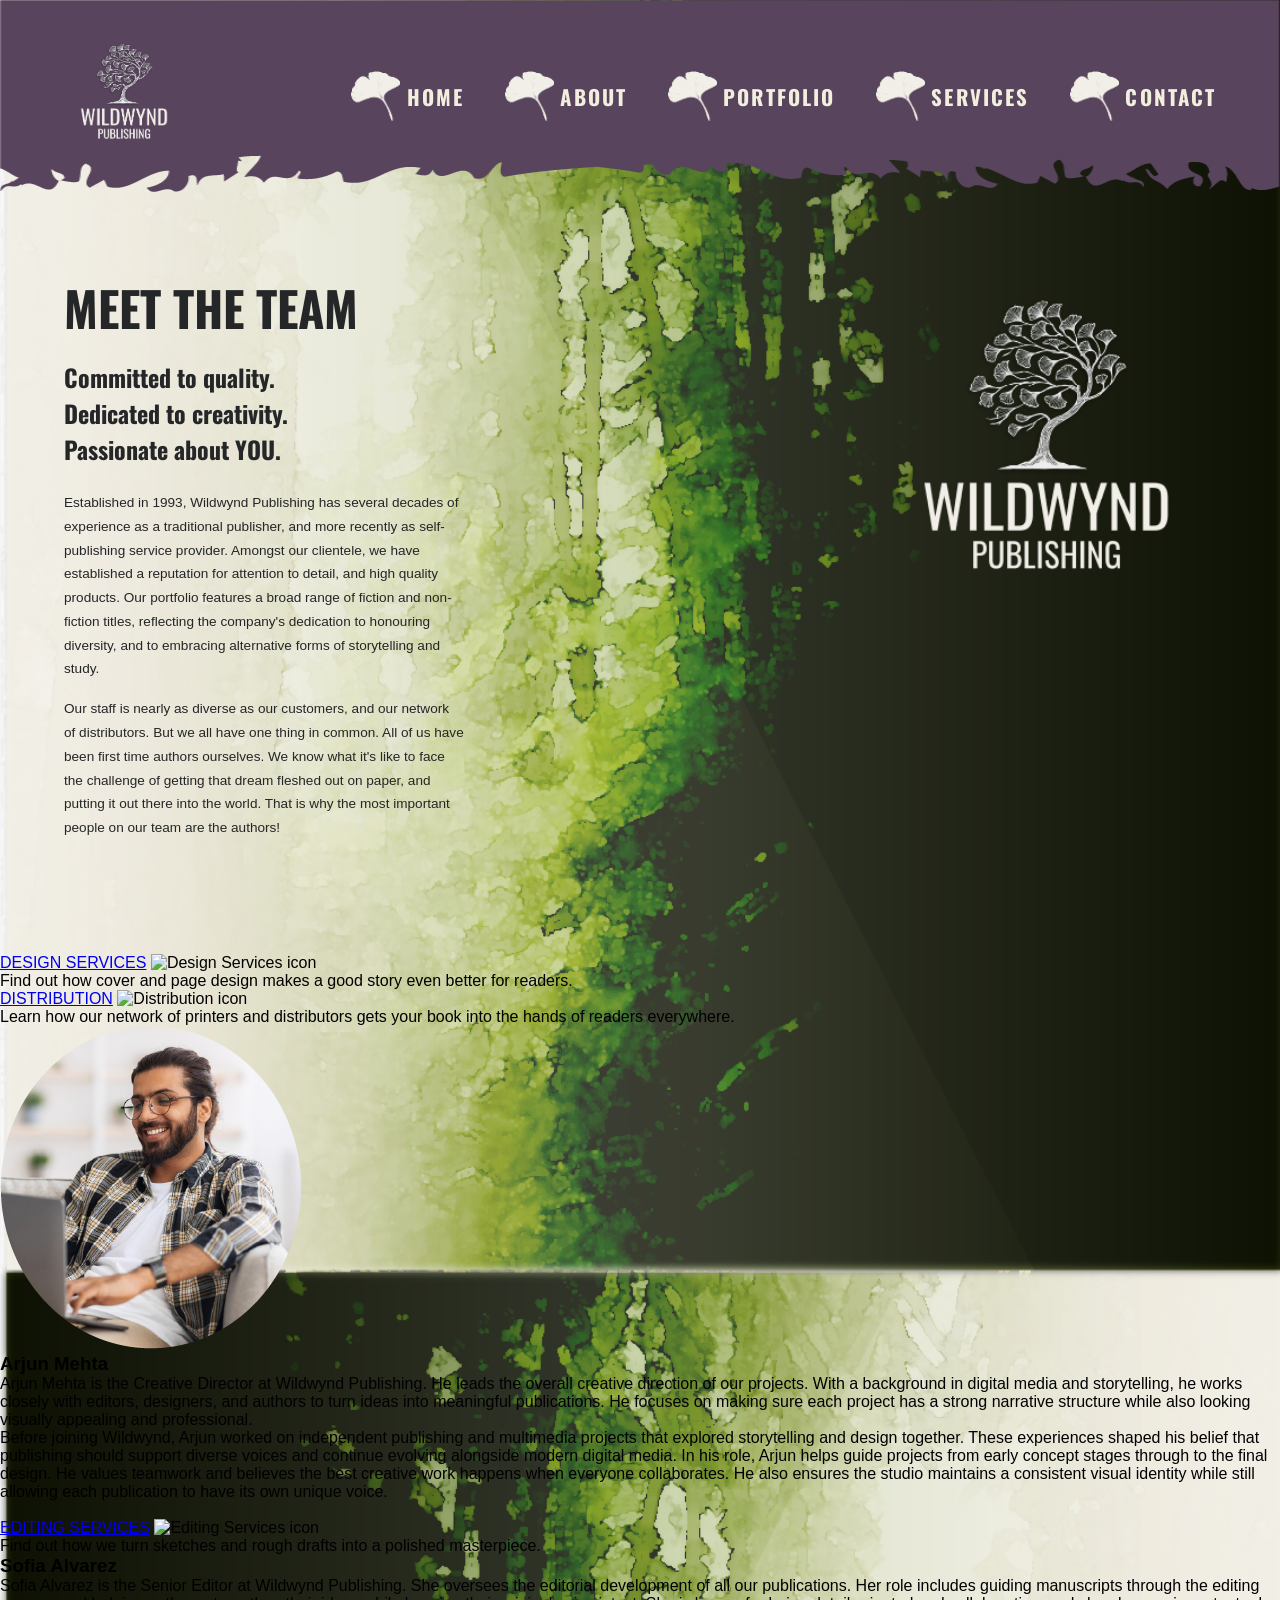
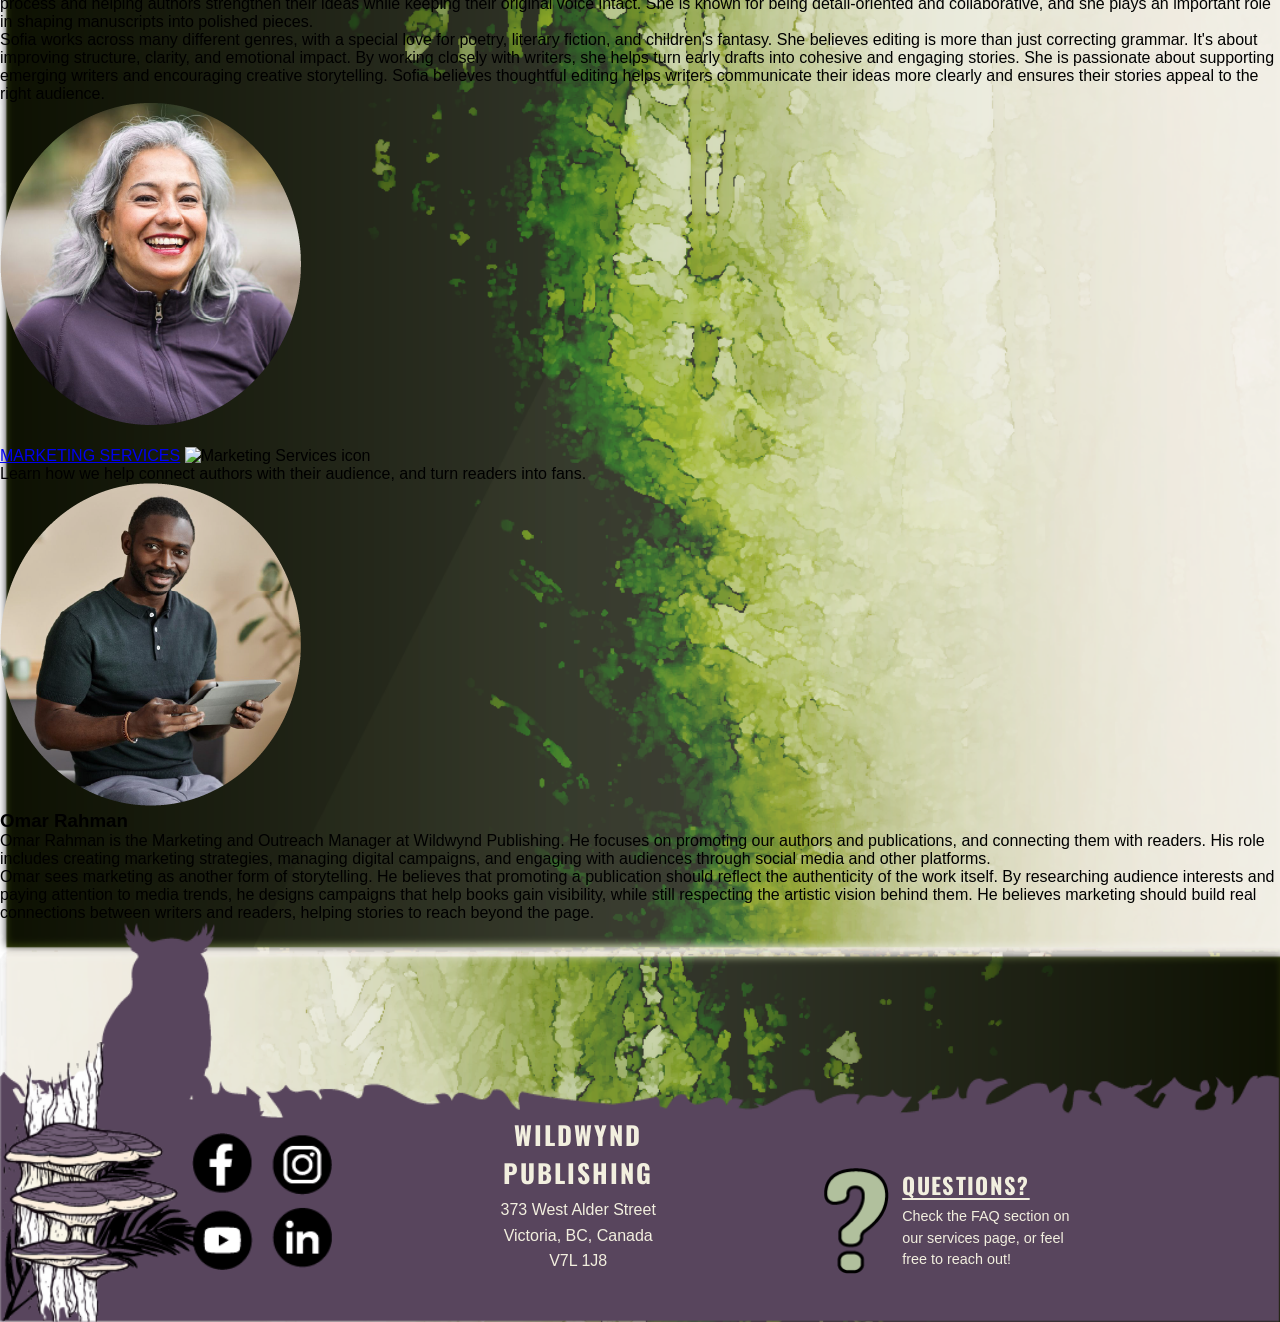
==== About.html @ 3c8acb3f "Style hero section" ====
<!doctype html>
<html lang="en">
  <head>
    <meta charset="UTF-8" />
    <meta name="viewport" content="width=device-width, initial-scale=1.0" />
    <title>About — Wildwynd Publishing</title>
    <link rel="stylesheet" href="style.css" />
  </head>
  <body class="about-page">
    <!-- ══════════ NAVBAR ══════════ -->
    <nav>
      <div class="nav-inner">
        <div class="nav-logo">
          <img src="assets/Logo.png" alt="Wildwynd Publishing" />
        </div>
        <div class="nav-links">
          <div class="nav-link-wrap">
            <img
              class="leaf-bg"
              src="assets/Link_backdrop.png"
              alt=""
              aria-hidden="true"
            />
            <a href="index.html">HOME</a>
          </div>
          <div class="nav-link-wrap">
            <img
              class="leaf-bg"
              src="assets/Link_backdrop.png"
              alt=""
              aria-hidden="true"
            />
            <a href="about.html">ABOUT</a>
          </div>
          <div class="nav-link-wrap">
            <img
              class="leaf-bg"
              src="assets/Link_backdrop.png"
              alt=""
              aria-hidden="true"
            />
            <a href="portfolio.html">PORTFOLIO</a>
          </div>
          <div class="nav-link-wrap">
            <img
              class="leaf-bg"
              src="assets/Link_backdrop.png"
              alt=""
              aria-hidden="true"
            />
            <a href="services.html">SERVICES</a>
          </div>
          <div class="nav-link-wrap">
            <img
              class="leaf-bg"
              src="assets/Link_backdrop.png"
              alt=""
              aria-hidden="true"
            />
            <a href="contact.html">CONTACT</a>
          </div>
        </div>
      </div>
    </nav>

    <!-- ══════════ HERO SECTION ══════════ -->
    <!-- About_BG.png as body bg shows through -->
    <section class="hero">
      <div class="hero-content">
        <div class="hero-text">
          <h1>MEET THE TEAM</h1>
          <h2>
            Committed to quality.<br />
            Dedicated to creativity.<br />
            Passionate about YOU.
          </h2>
          <p>
            Established in 1993, Wildwynd Publishing has several decades of
            experience as a traditional publisher, and more recently as
            self-publishing service provider. Amongst our clientele, we have
            established a reputation for attention to detail, and high quality
            products. Our portfolio features a broad range of fiction and
            non-fiction titles, reflecting the company's dedication to honouring
            diversity, and to embracing alternative forms of storytelling and
            study.
          </p>
          <p>
            Our staff is nearly as diverse as our customers, and our network of
            distributors. But we all have one thing in common. All of us have
            been first time authors ourselves. We know what it's like to face
            the challenge of getting that dream fleshed out on paper, and
            putting it out there into the world. That is why the most important
            people on our team are the authors!
          </p>
        </div>

        <div class="hero-logo">
          <img src="assets/Logo.png" alt="Wildwynd Publishing" />
        </div>
      </div>
    </section>

    <!-- ══════════ TOP PURPLE SECTION ══════════ -->
    <!-- Top_backdrop.png — purple with owl top-right -->
    <!-- Design Services + Distribution side by side -->
    <section class="top-backdrop-section">
      <img
        class="top-backdrop"
        src="assets/Top_backdrop.png"
        alt=""
        aria-hidden="true"
      />

      <div class="top-backdrop-inner">
        <div class="services-grid">
          <div class="service-col">
            <a href="services.html">DESIGN SERVICES</a>
            <img src="assets/Design_icon.png" alt="Design Services icon" />
            <p>
              Find out how cover and page design makes a good story even better
              for readers.
            </p>
          </div>

          <div class="service-col">
            <a href="services.html">DISTRIBUTION</a>
            <img src="assets/Distribution_icon.png" alt="Distribution icon" />
            <p>
              Learn how our network of printers and distributors gets your book
              into the hands of readers everywhere.
            </p>
          </div>
        </div>
      </div>
    </section>

    <!-- ══════════ ARJUN SECTION ══════════ -->
    <!-- BG shows through, photo left, text right -->
    <section class="team-section">
      <div class="team-content">
        <div class="team-photo">
          <img src="assets/Arjun.png" alt="Arjun Mehta" />
        </div>

        <div class="team-text">
          <h3>Arjun Mehta</h3>
          <p>
            Arjun Mehta is the Creative Director at Wildwynd Publishing. He
            leads the overall creative direction of our projects. With a
            background in digital media and storytelling, he works closely with
            editors, designers, and authors to turn ideas into meaningful
            publications. He focuses on making sure each project has a strong
            narrative structure while also looking visually appealing and
            professional.
          </p>
          <p>
            Before joining Wildwynd, Arjun worked on independent publishing and
            multimedia projects that explored storytelling and design together.
            These experiences shaped his belief that publishing should support
            diverse voices and continue evolving alongside modern digital media.
            In his role, Arjun helps guide projects from early concept stages
            through to the final design. He values teamwork and believes the
            best creative work happens when everyone collaborates. He also
            ensures the studio maintains a consistent visual identity while
            still allowing each publication to have its own unique voice.
          </p>
        </div>
      </div>
    </section>

    <!-- ══════════ MIDDLE PURPLE BAND — EDITING ══════════ -->
    <!-- Middle_backdrops.png — jagged both edges -->
    <section class="middle-backdrop-section">
      <img
        class="middle-backdrop"
        src="assets/Middle_backdrops.png"
        alt=""
        aria-hidden="true"
      />
      <img
        class="middle-left-plant"
        src="assets/Middle_left_plant.png"
        alt=""
        aria-hidden="true"
      />
      <img
        class="middle-right-plant"
        src="assets/Middle_right_plant.png"
        alt=""
        aria-hidden="true"
      />

      <div class="middle-backdrop-inner">
        <div class="service-col">
          <a href="services.html">EDITING SERVICES</a>
          <img src="assets/Editing_icon.png" alt="Editing Services icon" />
          <p>
            Find out how we turn sketches and rough drafts into a polished
            masterpiece.
          </p>
        </div>
      </div>
    </section>

    <!-- ══════════ SOFIA SECTION ══════════ -->
    <!-- BG shows through, text left, photo right -->
    <section class="team-section team-section--reversed">
      <div class="team-content">
        <div class="team-text">
          <h3>Sofia Alvarez</h3>
          <p>
            Sofia Alvarez is the Senior Editor at Wildwynd Publishing. She
            oversees the editorial development of all our publications. Her role
            includes guiding manuscripts through the editing process and helping
            authors strengthen their ideas while keeping their original voice
            intact. She is known for being detail-oriented and collaborative,
            and she plays an important role in shaping manuscripts into polished
            pieces.
          </p>
          <p>
            Sofia works across many different genres, with a special love for
            poetry, literary fiction, and children's fantasy. She believes
            editing is more than just correcting grammar. It's about improving
            structure, clarity, and emotional impact. By working closely with
            writers, she helps turn early drafts into cohesive and engaging
            stories. She is passionate about supporting emerging writers and
            encouraging creative storytelling. Sofia believes thoughtful editing
            helps writers communicate their ideas more clearly and ensures their
            stories appeal to the right audience.
          </p>
        </div>

        <div class="team-photo">
          <img src="assets/Sofia.png" alt="Sofia Alvarez" />
        </div>
      </div>
    </section>

    <!-- ══════════ BOTTOM PURPLE BAND — MARKETING ══════════ -->
    <section class="middle-backdrop-section">
      <img
        class="middle-backdrop"
        src="assets/Middle_backdrops.png"
        alt=""
        aria-hidden="true"
      />
      <img
        class="middle-left-plant"
        src="assets/Middle_left_plant.png"
        alt=""
        aria-hidden="true"
      />
      <img
        class="middle-right-plant"
        src="assets/Middle_right_plant.png"
        alt=""
        aria-hidden="true"
      />

      <div class="middle-backdrop-inner">
        <div class="service-col">
          <a href="services.html">MARKETING SERVICES</a>
          <img src="assets/Marketing_icon.png" alt="Marketing Services icon" />
          <p>
            Learn how we help connect authors with their audience, and turn
            readers into fans.
          </p>
        </div>
      </div>
    </section>

    <!-- ══════════ OMAR SECTION ══════════ -->
    <!-- BG shows through, photo left, text right -->
    <section class="team-section">
      <div class="team-content">
        <div class="team-photo">
          <img src="assets/Omar.png" alt="Omar Rahman" />
        </div>

        <div class="team-text">
          <h3>Omar Rahman</h3>
          <p>
            Omar Rahman is the Marketing and Outreach Manager at Wildwynd
            Publishing. He focuses on promoting our authors and publications,
            and connecting them with readers. His role includes creating
            marketing strategies, managing digital campaigns, and engaging with
            audiences through social media and other platforms.
          </p>
          <p>
            Omar sees marketing as another form of storytelling. He believes
            that promoting a publication should reflect the authenticity of the
            work itself. By researching audience interests and paying attention
            to media trends, he designs campaigns that help books gain
            visibility, while still respecting the artistic vision behind them.
            He believes marketing should build real connections between writers
            and readers, helping stories to reach beyond the page.
          </p>
        </div>
      </div>
    </section>

    <!-- ══════════ FOOTER ══════════ -->
    <footer>
      <img
        class="footer-fungus"
        src="assets/Footer_Fungus.png"
        alt=""
        aria-hidden="true"
      />
      <div class="footer-inner">
        <div class="footer-socials">
          <img
            src="assets/Socials.png"
            alt="Facebook, Instagram, YouTube, LinkedIn"
          />
        </div>
        <div class="footer-address">
          <h3>WILDWYND PUBLISHING</h3>
          <p>373 West Alder Street<br />Victoria, BC, Canada<br />V7L 1J8</p>
        </div>
        <div class="footer-questions">
          <img
            class="q-mark"
            src="assets/Questions.png"
            alt=""
            aria-hidden="true"
          />
          <div class="footer-questions-text">
            <a href="services.html#faq">QUESTIONS?</a>
            <p>
              Check the FAQ section on our services page, or feel free to reach
              out!
            </p>
          </div>
        </div>
      </div>
    </footer>
  </body>
</html>
---- style.css ----
/* ============================================================
   WILDWYND PUBLISHING — Global Stylesheet
   ============================================================ */

@import url("https://fonts.googleapis.com/css2?family=Oswald:wght@700&display=swap");

:root {
  --ash-plum: #85465d;
  --carbon-black: #252627;
  --botanical-sage: #8bb18f;
  --soft-ivory: #f2efdf;
  --link-hover: #8bb18f;
  --link-visited: #c1abc6;

  --font-heading: "Oswald", "Arial Narrow", sans-serif;
  --font-body: "Century Gothic", "Futura", "Trebuchet MS", sans-serif;
}

*,
*::before,
*::after {
  box-sizing: border-box;
  margin: 0;
  padding: 0;
}
html {
  scroll-behavior: smooth;
}

body {
  font-family: var(--font-body);
  overflow-x: hidden;
  background-image: url("assets/Home_BG.png");
  background-size: 100% auto;
  background-position: center top;
  background-repeat: no-repeat;
  min-height: 100vh;
}

/* ============================================================
   NAVBAR
   Nav_backdrop.png 1081×192 — background
   Link_backdrop.png 51×51 — leaf BESIDE each label
   Logo on left side
   ============================================================ */
nav {
  position: relative;
  width: 100%;
  background-image: url("assets/Nav_backdrop.png");
  background-size: 100% 100%;
  background-repeat: no-repeat;
  min-height: 192px;
}

.nav-inner {
  position: absolute;
  top: 0;
  left: 0;
  right: 0;
  bottom: 0;
  display: flex;
  align-items: center;
  justify-content: space-between;
  padding: 0 4rem;
}

/* Logo on left */
.nav-logo img {
  width: 120px;
  object-fit: contain;
}

/* Links group centred */
.nav-links {
  display: flex;
  align-items: center;
  gap: 2.5rem;
  flex: 1;
  justify-content: end;
}

/* Each item: leaf + label side by side */
.nav-link-wrap {
  display: flex;
  flex-direction: row;
  align-items: center;
  gap: 0.4rem;
}

.nav-link-wrap img.leaf-bg {
  width: 50px;
  height: 50px;
  object-fit: contain;
}

.nav-link-wrap a {
  font-family: var(--font-heading);
  font-size: 1.3rem;
  font-weight: 700;
  letter-spacing: 0.1em;
  color: var(--soft-ivory);
  text-decoration: none;
  text-transform: uppercase;
  white-space: nowrap;
}

.nav-link-wrap a:hover {
  color: var(--link-hover);
}
.nav-link-wrap a:visited {
  color: var(--link-visited);
}

/* ============================================================
   HERO SECTION
   ============================================================ */
.hero {
  padding: 5rem 0 5rem;
}

.hero-content {
  display: grid;
  grid-template-columns: 55% 45%;
  max-width: 1400px;
  margin: 0 auto;
  padding: 0 4rem;
  align-items: start;
}

.hero-text h1 {
  font-family: var(--font-heading);
  font-size: 3rem;
  font-weight: 700;
  color: var(--carbon-black);
  text-transform: uppercase;
  margin-bottom: 1rem;
}

.hero-text h2 {
  font-family: var(--font-heading);
  font-size: 1.5rem;
  font-weight: 700;
  color: var(--carbon-black);
  margin-bottom: 1.5rem;
}

.hero-text p {
  font-family: var(--font-body);
  font-size: 0.85rem;
  line-height: 1.75;
  color: var(--carbon-black);
  margin-bottom: 1rem;
}

.hero-text ul {
  list-style: none;
}

.hero-text p,
.hero-text ul {
  max-width: 400px;
}

.hero-text ul li {
  font-family: var(--font-body);
  font-size: 0.85rem;
  line-height: 1.75;
  color: var(--carbon-black);
  padding-left: 1.2em;
  position: relative;
}

.hero-text ul li::before {
  content: "•";
  position: absolute;
  left: 0;
}

.hero-logo {
  display: flex;
  justify-content: flex-end;
  align-items: flex-start;
}

.hero-logo img {
  width: 340px;
}

/* ============================================================
   PURPLE MID SECTION
   content_backdrop.png — img tag sets natural height
   content overlaid absolutely on top
   ============================================================ */
.mid-section {
  position: relative;
  width: 100%;
}

.mid-section img.content-backdrop {
  width: 100%;
  display: block;
}

.mid-fungus {
  position: absolute;
  right: 0;
  top: 20%;
  width: 200px;
  pointer-events: none;
  z-index: 5;
}

.mid-fern {
  position: absolute;
  left: 0;
  bottom: 0;
  width: 120px;
  pointer-events: none;
  z-index: 5;
}

.mid-inner {
  position: absolute;
  inset: 0;
  display: flex;
  align-items: center;
  justify-content: center;
  padding: 0 4rem;
}

.mid-grid {
  display: grid;
  grid-template-columns: 1fr 1fr;
  gap: 6rem;
  width: 100%;
  max-width: 900px;
  margin-top: 100px;
}

.mid-col {
  display: flex;
  flex-direction: column;
  align-items: center;
  gap: 1rem;
}

.mid-col a {
  font-family: var(--font-heading);
  font-size: 1.8rem;
  font-weight: 700;
  color: var(--soft-ivory);
  text-decoration: underline;
  text-underline-offset: 4px;
  letter-spacing: 0.05em;
  text-transform: uppercase;
}

.mid-col a:hover {
  color: var(--link-hover);
}
.mid-col a:visited {
  color: var(--link-visited);
}

.mid-col img.section-img {
  width: 100%;
  max-width: 240px;
}

.mid-col img.section-img.image2 {
  height: 325.84px;
}

.mid-col p {
  font-family: var(--font-body);
  font-size: 0.85rem;
  color: var(--soft-ivory);
  text-align: left;
  line-height: 1.6;
  max-width: 200px;
}

/* ============================================================
   BOTTOM HERO SECTION
   No background — body BG shows through
   Content on right side
   ============================================================ */
.bottom-hero {
  position: relative;
  padding: 4rem 0 6rem;
}

.bottom-left-graphic {
  position: absolute;
  left: 0;
  bottom: 0;
  width: 220px;
  pointer-events: none;
  z-index: 0;
}

.bottom-hero-content {
  max-width: 1400px;
  margin: 0 auto;
  padding: 0 4rem;
  display: flex;
  justify-content: flex-end;
}

.bottom-hero-text {
  width: 35%;
  position: relative;
  z-index: 1;
}

.bottom-hero-text h3 {
  font-family: var(--font-heading);
  font-size: 2rem;
  font-weight: 700;
  color: var(--carbon-black);
  margin-bottom: 1.5rem;
  line-height: 1.3;
}

.bottom-hero-text p {
  font-family: var(--font-body);
  font-size: 0.85rem;
  line-height: 1.75;
  color: var(--carbon-black);
  margin-bottom: 1rem;
}

.bottom-hero-text ul {
  list-style: none;
  margin-top: 1rem;
}

.bottom-hero-text ul li {
  font-family: var(--font-body);
  font-size: 0.85rem;
  line-height: 1.75;
  color: var(--carbon-black);
  padding-left: 1.2em;
  position: relative;
  margin-bottom: 0.3rem;
}

.bottom-hero-text ul li::before {
  content: "•";
  position: absolute;
  left: 0;
}

/* About */

.about-page {
  background-image: url("assets/About_BG.png");
  background-size: 100% auto;
  background-position: center top;
  background-repeat: no-repeat;
  min-height: 100vh;
}

/* ============================================================
   FOOTER
   Footer_backdrop.png — CSS background
   ============================================================ */
footer {
  position: relative;
  width: 100%;
  background-image: url("assets/Footer_backdrop.png");
  background-size: 100% 100%;
  background-repeat: no-repeat;
  min-height: 400px;
}

.footer-plant {
  position: absolute;
  left: 0;
  bottom: 0;
  width: 150px;
  pointer-events: none;
  z-index: 3;
}

.footer-fungus {
  position: absolute;
  left: 0;
  bottom: 0;
  height: 280px;
  width: 200px;
  pointer-events: none;
  z-index: 3;
}

.footer-inner {
  position: absolute;
  inset: 0;
  display: flex;
  align-items: flex-end;
  justify-content: center;
  gap: 7rem;
  padding: 0 12rem 3rem;
}

.footer-socials img {
  width: 140px;
}

.footer-address {
  text-align: center;
}

.footer-address h3 {
  font-family: var(--font-heading);
  font-size: 1.6rem;
  font-weight: 700;
  color: var(--soft-ivory);
  letter-spacing: 0.08em;
  text-transform: uppercase;
  margin-bottom: 0.4rem;
}

.footer-address p {
  font-family: var(--font-body);
  font-size: 1rem;
  color: var(--soft-ivory);
  line-height: 1.6;
}

.footer-questions {
  display: flex;
  flex-direction: row;
  align-items: flex-start;
  gap: 0.8rem;
  text-align: left;
}

.footer-questions-text {
  display: flex;
  flex-direction: column;
  gap: 0.3rem;
}

.footer-questions img.q-mark {
  width: 70px;
}

.footer-questions a {
  font-family: var(--font-heading);
  font-size: 1.4rem;
  font-weight: 700;
  color: var(--soft-ivory);
  text-decoration: underline;
  text-underline-offset: 3px;
  letter-spacing: 0.06em;
  text-transform: uppercase;
}

.footer-questions p {
  font-family: var(--font-body);
  font-size: 0.9rem;
  color: var(--soft-ivory);
  line-height: 1.5;
  max-width: 200px;
}
.footer-questions a:hover {
  color: var(--link-hover);
}
.footer-questions a:visited {
  color: var(--link-visited);
}
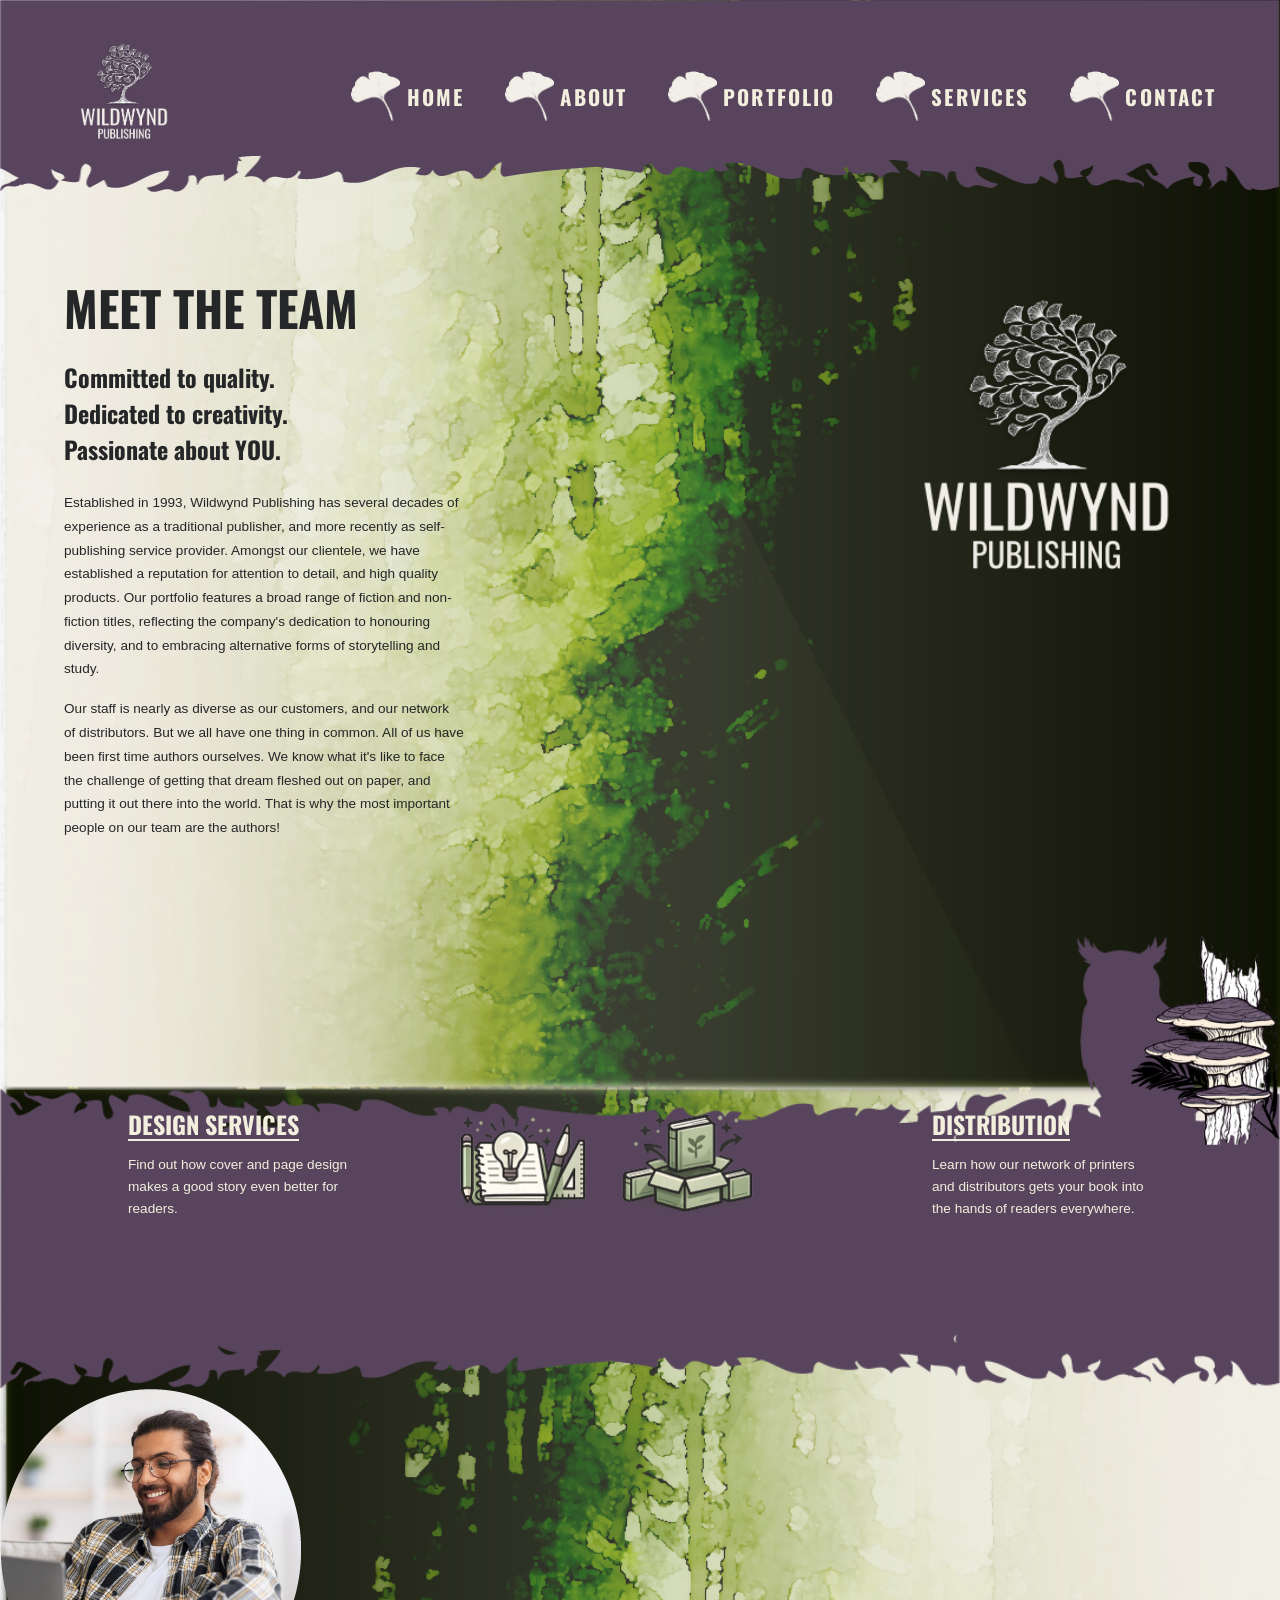
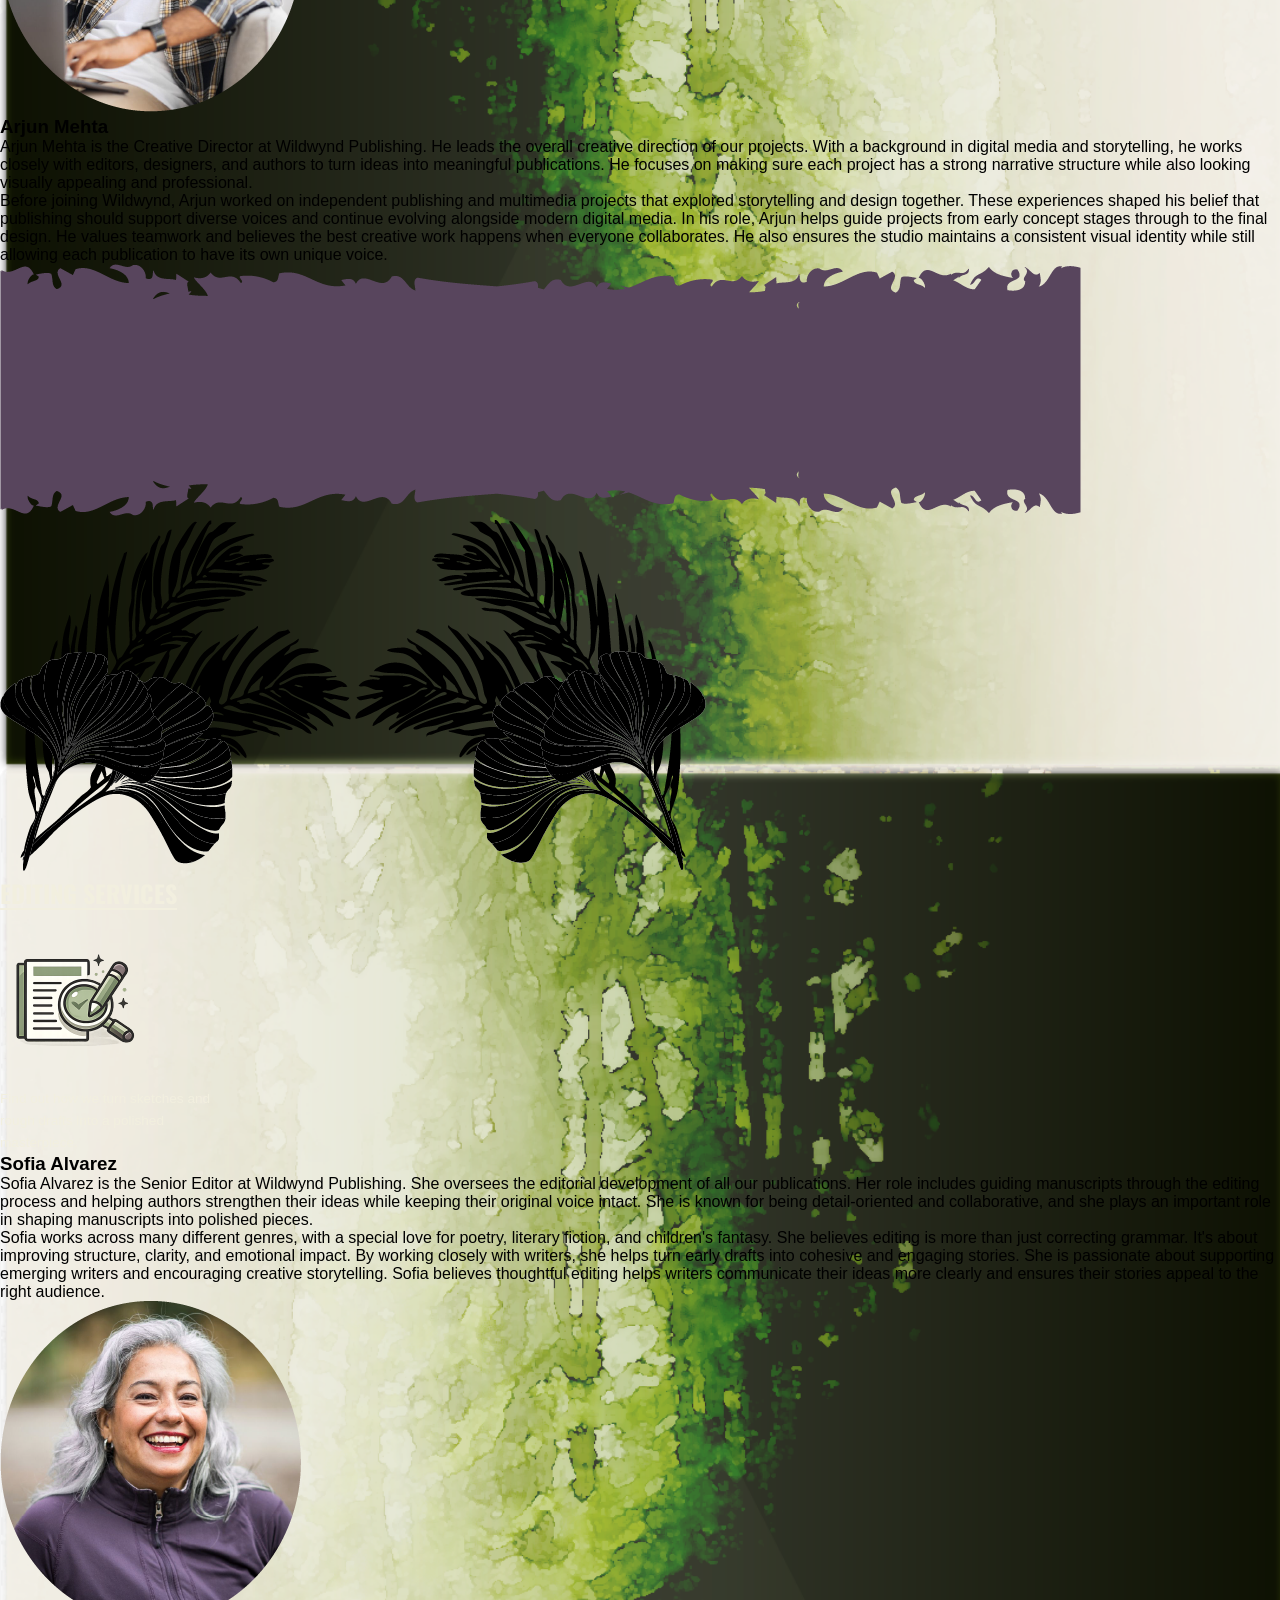
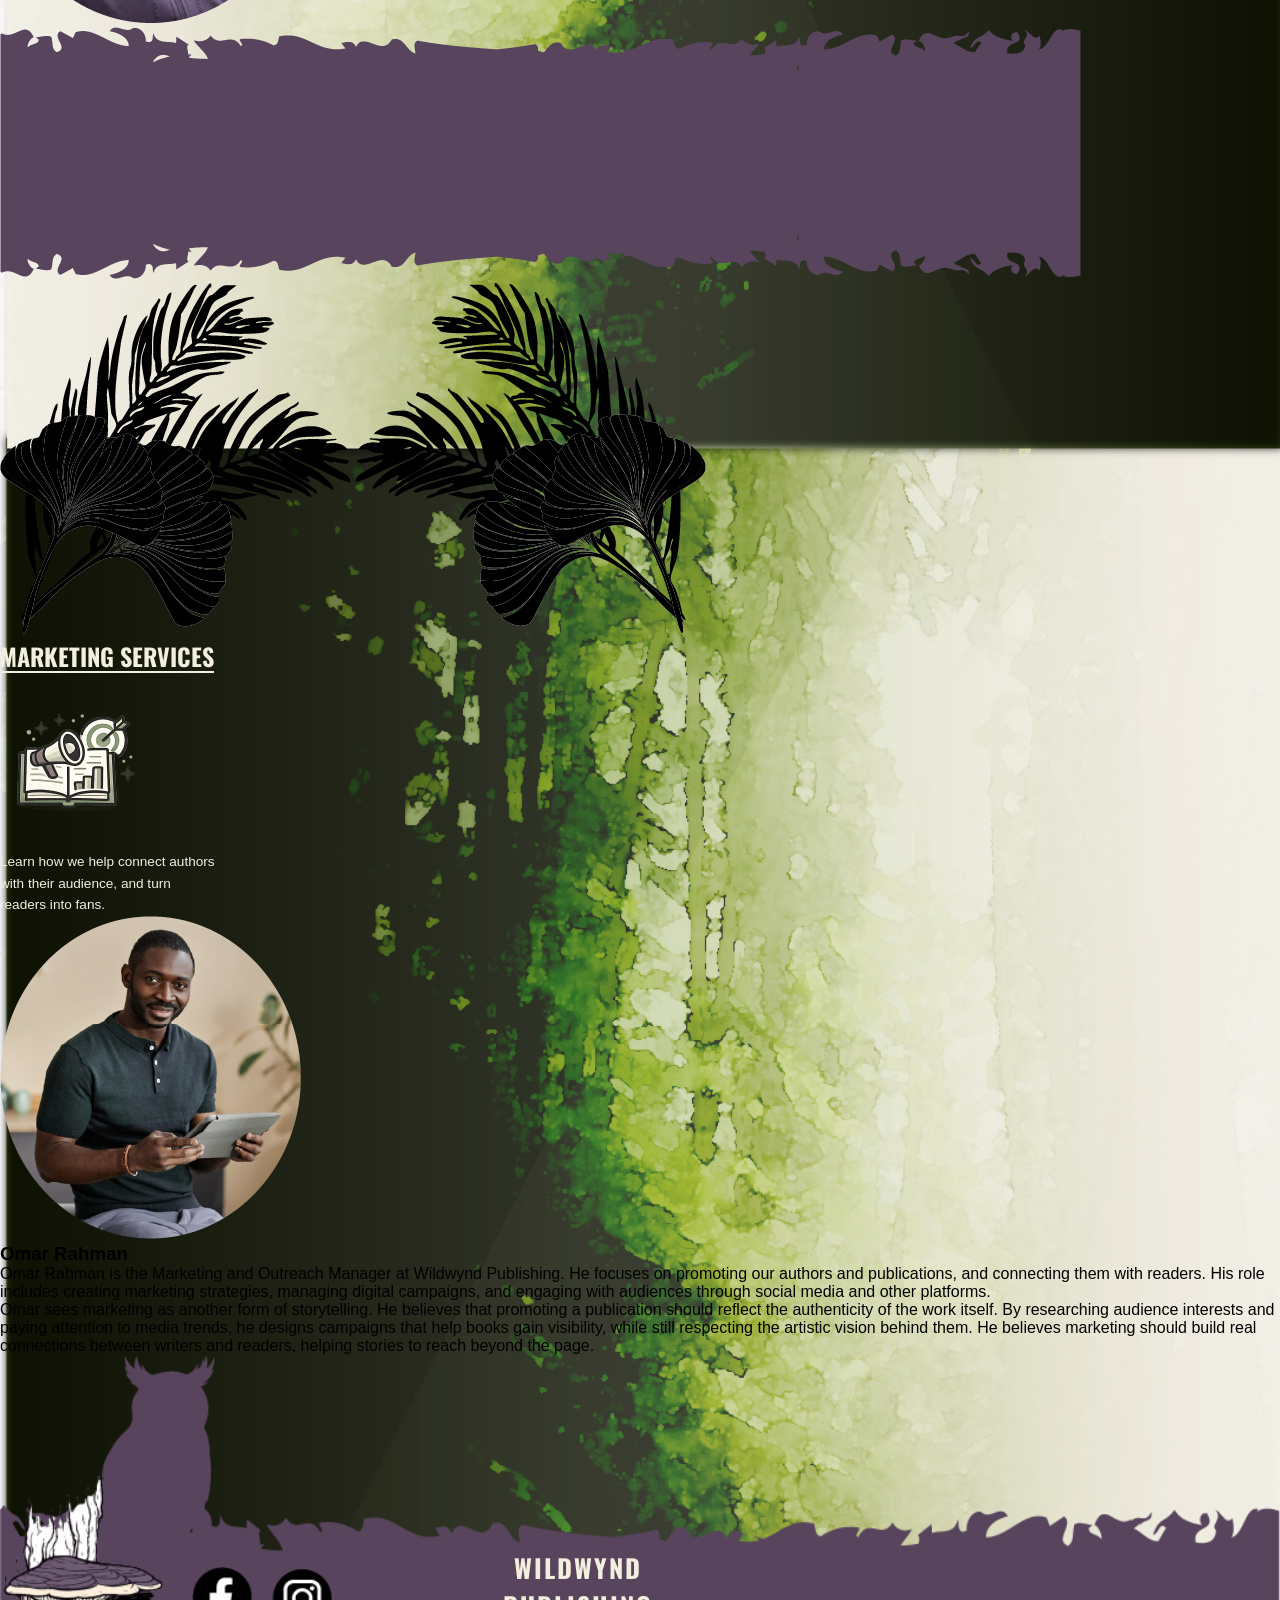
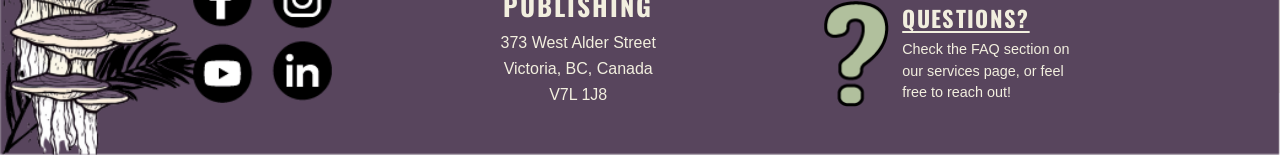
==== commit 9fe84ce8: "Add middle drop section" ====
--- a/About.html
+++ b/About.html
@@ -110,21 +110,26 @@
         alt=""
         aria-hidden="true"
       />
+      <img
+        class="top-fungus"
+        src="assets/Top_Right_Fungus.png"
+        alt=""
+        aria-hidden="true"
+      />
 
       <div class="top-backdrop-inner">
         <div class="services-grid">
           <div class="service-col">
             <a href="services.html">DESIGN SERVICES</a>
-            <img src="assets/Design_icon.png" alt="Design Services icon" />
             <p>
               Find out how cover and page design makes a good story even better
               for readers.
             </p>
           </div>
-
+          <img src="assets/Design_icon.png" alt="Design Services icon" />
+          <img src="assets/Distribution_icon.png" alt="Distribution icon" />
           <div class="service-col">
             <a href="services.html">DISTRIBUTION</a>
-            <img src="assets/Distribution_icon.png" alt="Distribution icon" />
             <p>
               Learn how our network of printers and distributors gets your book
               into the hands of readers everywhere.
--- a/style.css
+++ b/style.css
@@ -362,6 +362,83 @@
 }
 
 /* ============================================================
+   ABOUT — TOP PURPLE SECTION
+   Top_backdrop.png — img sets natural height
+   ============================================================ */
+.top-backdrop-section {
+  position: relative;
+  width: 100%;
+}
+
+.top-backdrop-section img.top-backdrop {
+  width: 100%;
+  display: block;
+}
+
+.top-backdrop-inner {
+  position: absolute;
+  inset: 0;
+  display: flex;
+  align-items: center;
+  padding: 2rem 8rem;
+  justify-content: center;
+}
+
+.services-grid {
+  display: grid;
+  grid-template-columns: 1fr auto 1fr auto;
+  gap: 1rem;
+  max-width: 1100px;
+  width: 100%;
+  align-items: center;
+}
+
+.service-col {
+  display: flex;
+  flex-direction: column;
+  align-items: flex-start;
+  gap: 0.8rem;
+}
+
+.service-col a {
+  font-family: var(--font-heading);
+  font-size: 1.5rem;
+  font-weight: 700;
+  color: var(--soft-ivory);
+  text-decoration: underline;
+  text-underline-offset: 4px;
+  text-transform: uppercase;
+}
+
+.service-col a:hover {
+  color: var(--link-hover);
+}
+.service-col a:visited {
+  color: var(--link-visited);
+}
+
+.services-grid > img {
+  width: 150px;
+}
+
+.service-col p {
+  font-family: var(--font-body);
+  font-size: 0.85rem;
+  color: var(--soft-ivory);
+  line-height: 1.6;
+  max-width: 220px;
+}
+
+.top-fungus {
+  position: absolute;
+  right: 0;
+  top: 0;
+  width: 150px;
+  pointer-events: none;
+  z-index: 5;
+}
+
+/* ============================================================
    FOOTER
    Footer_backdrop.png — CSS background
    ============================================================ */
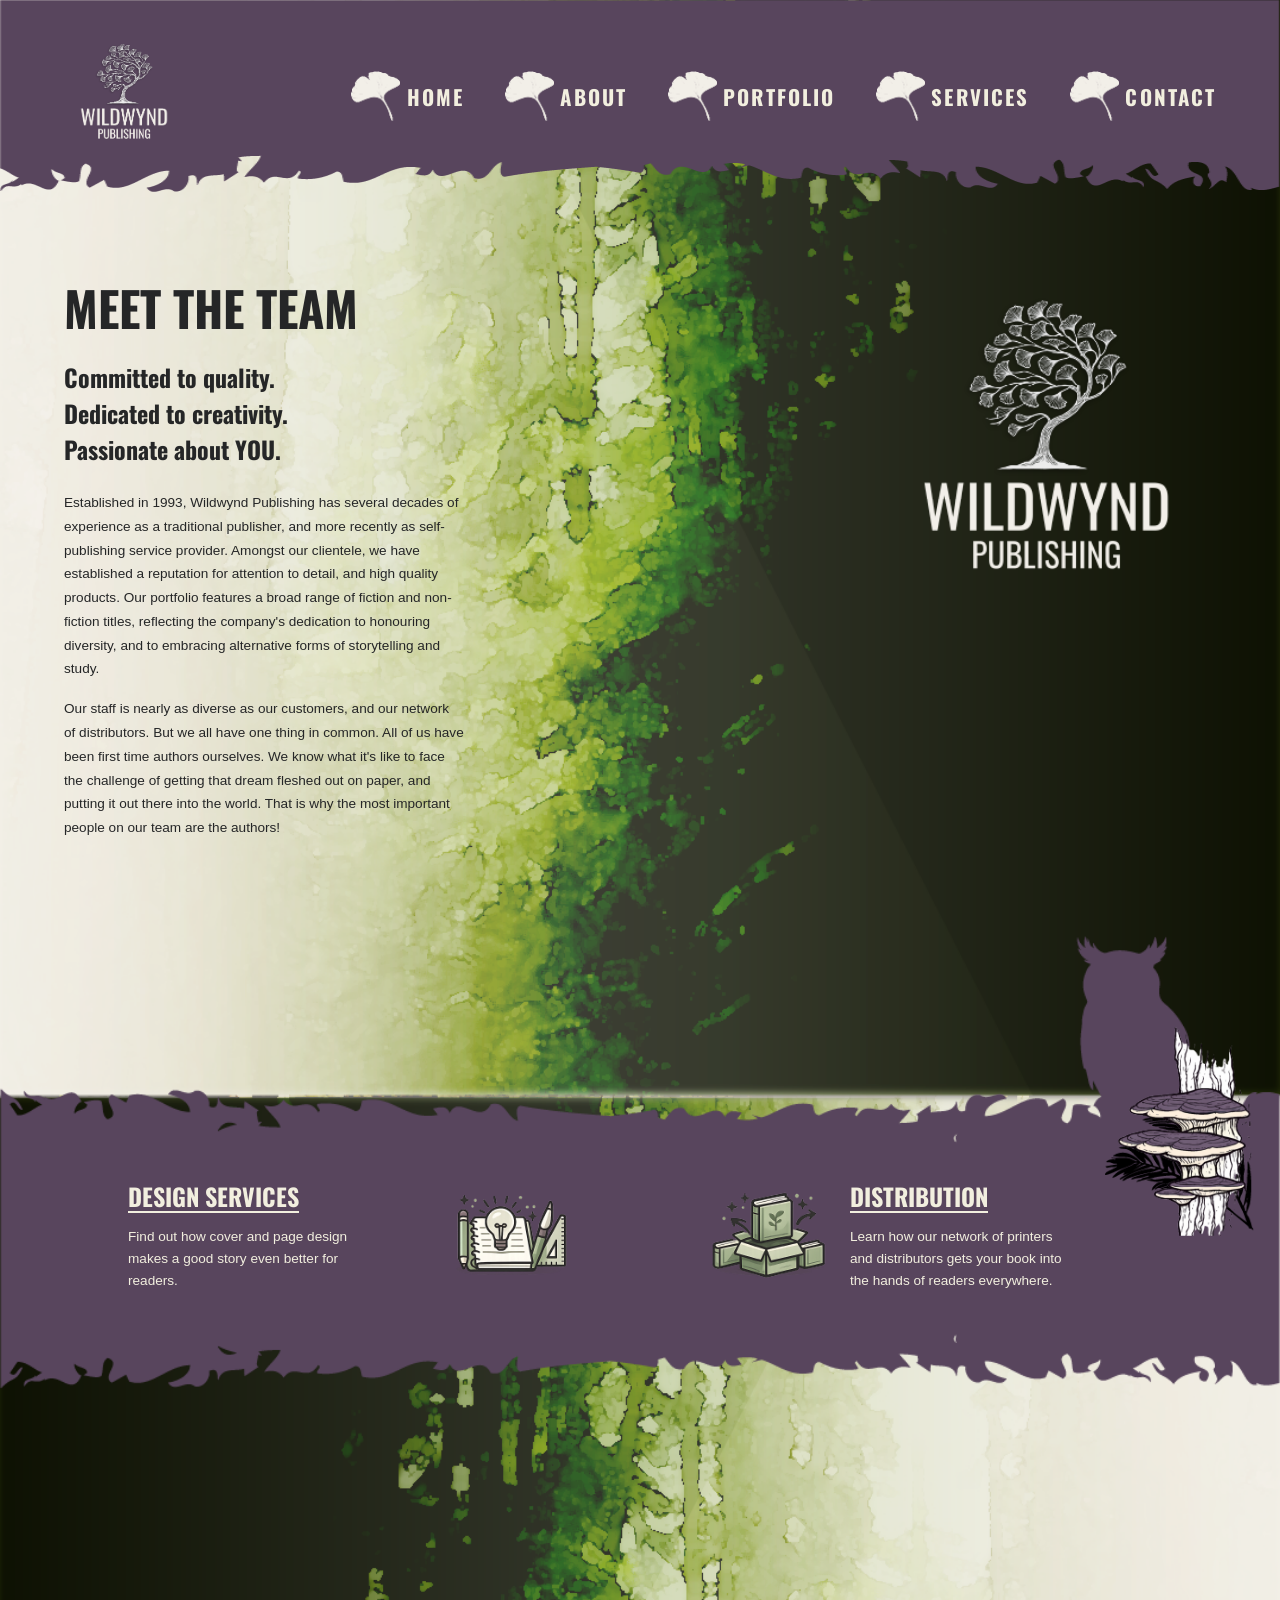
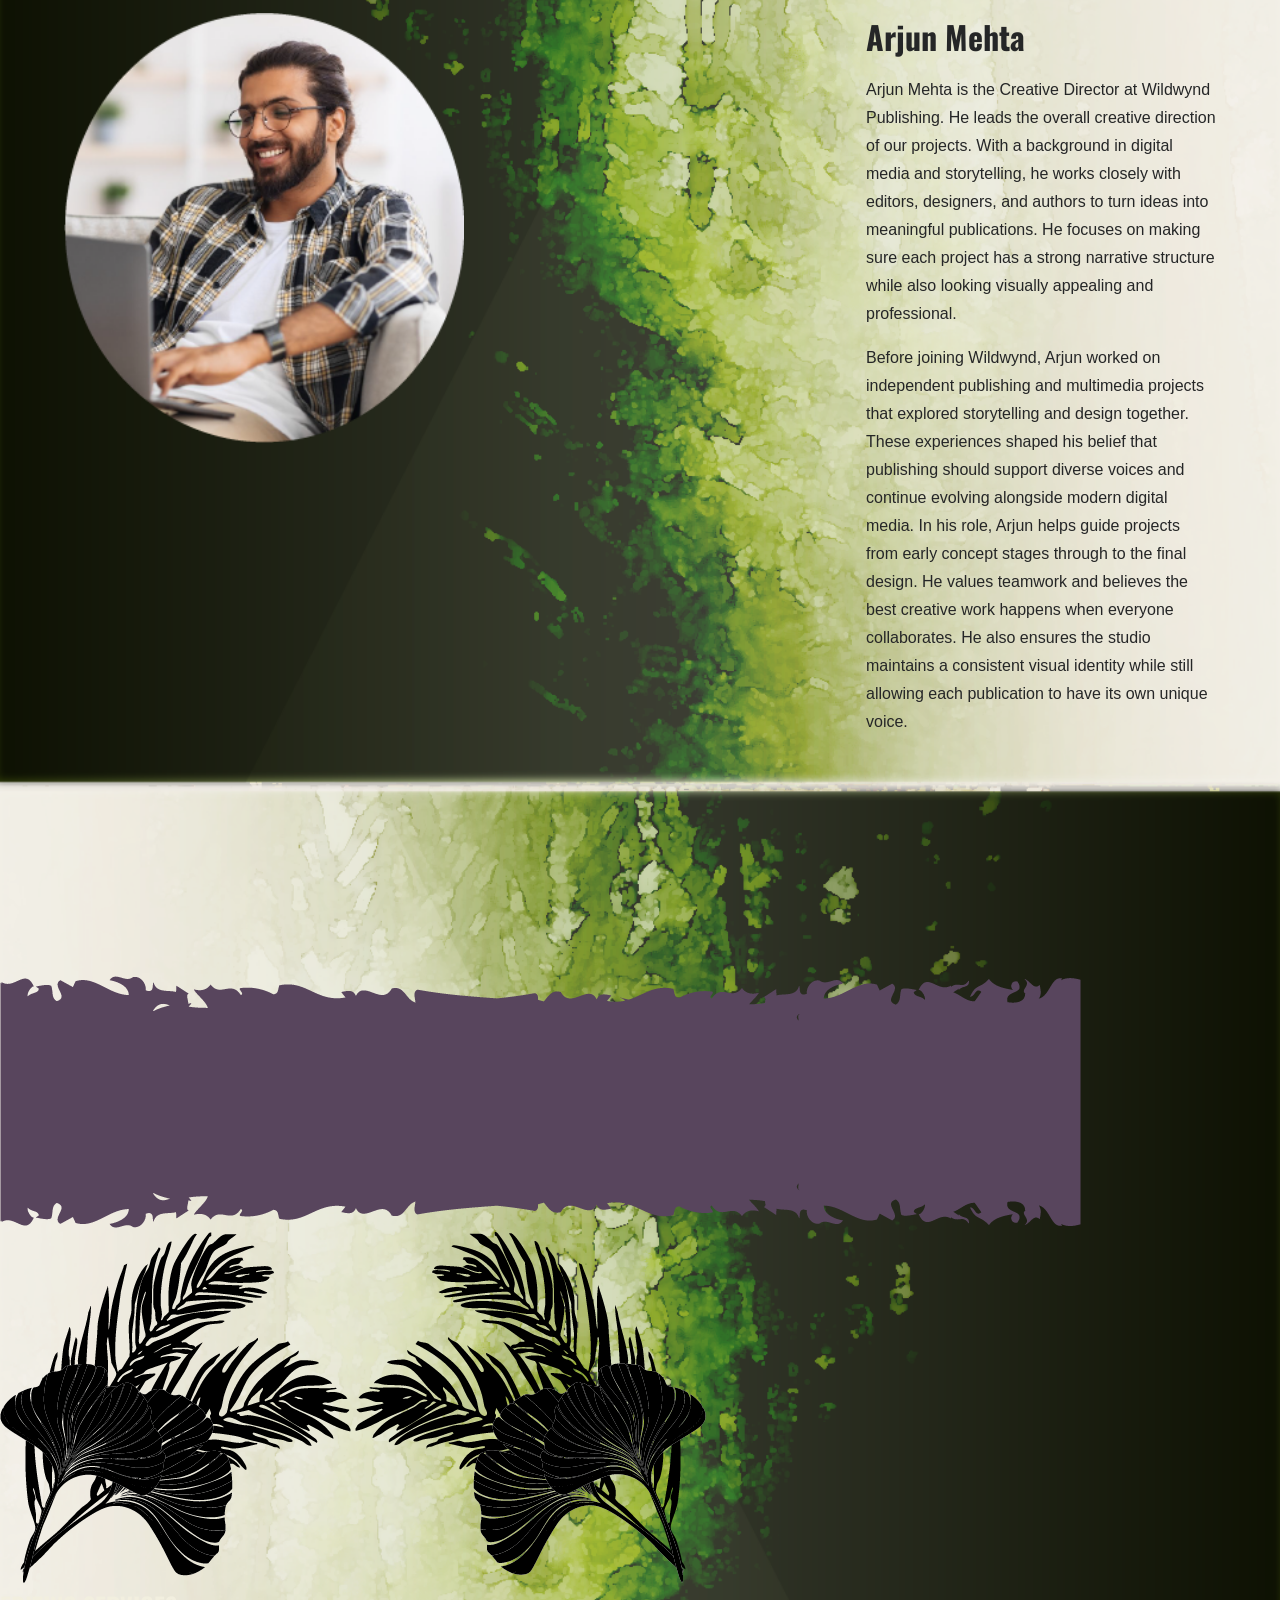
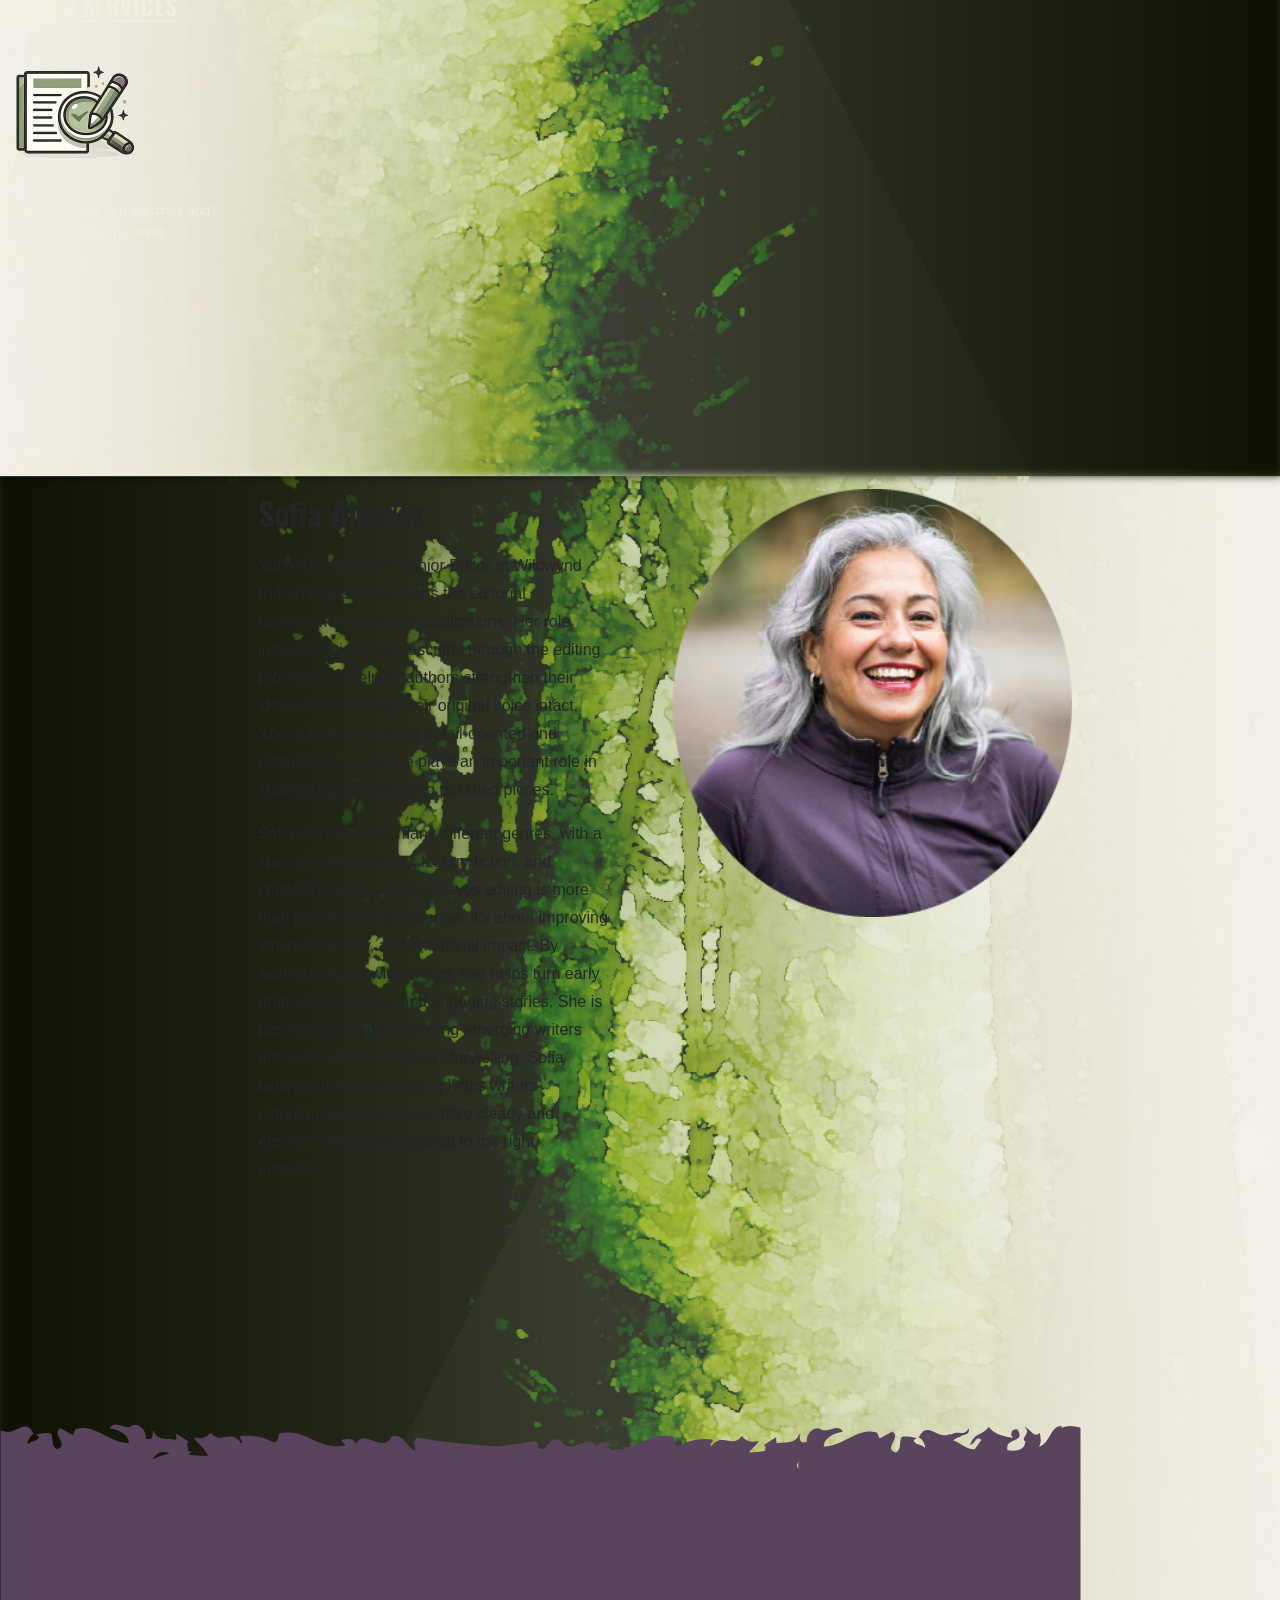
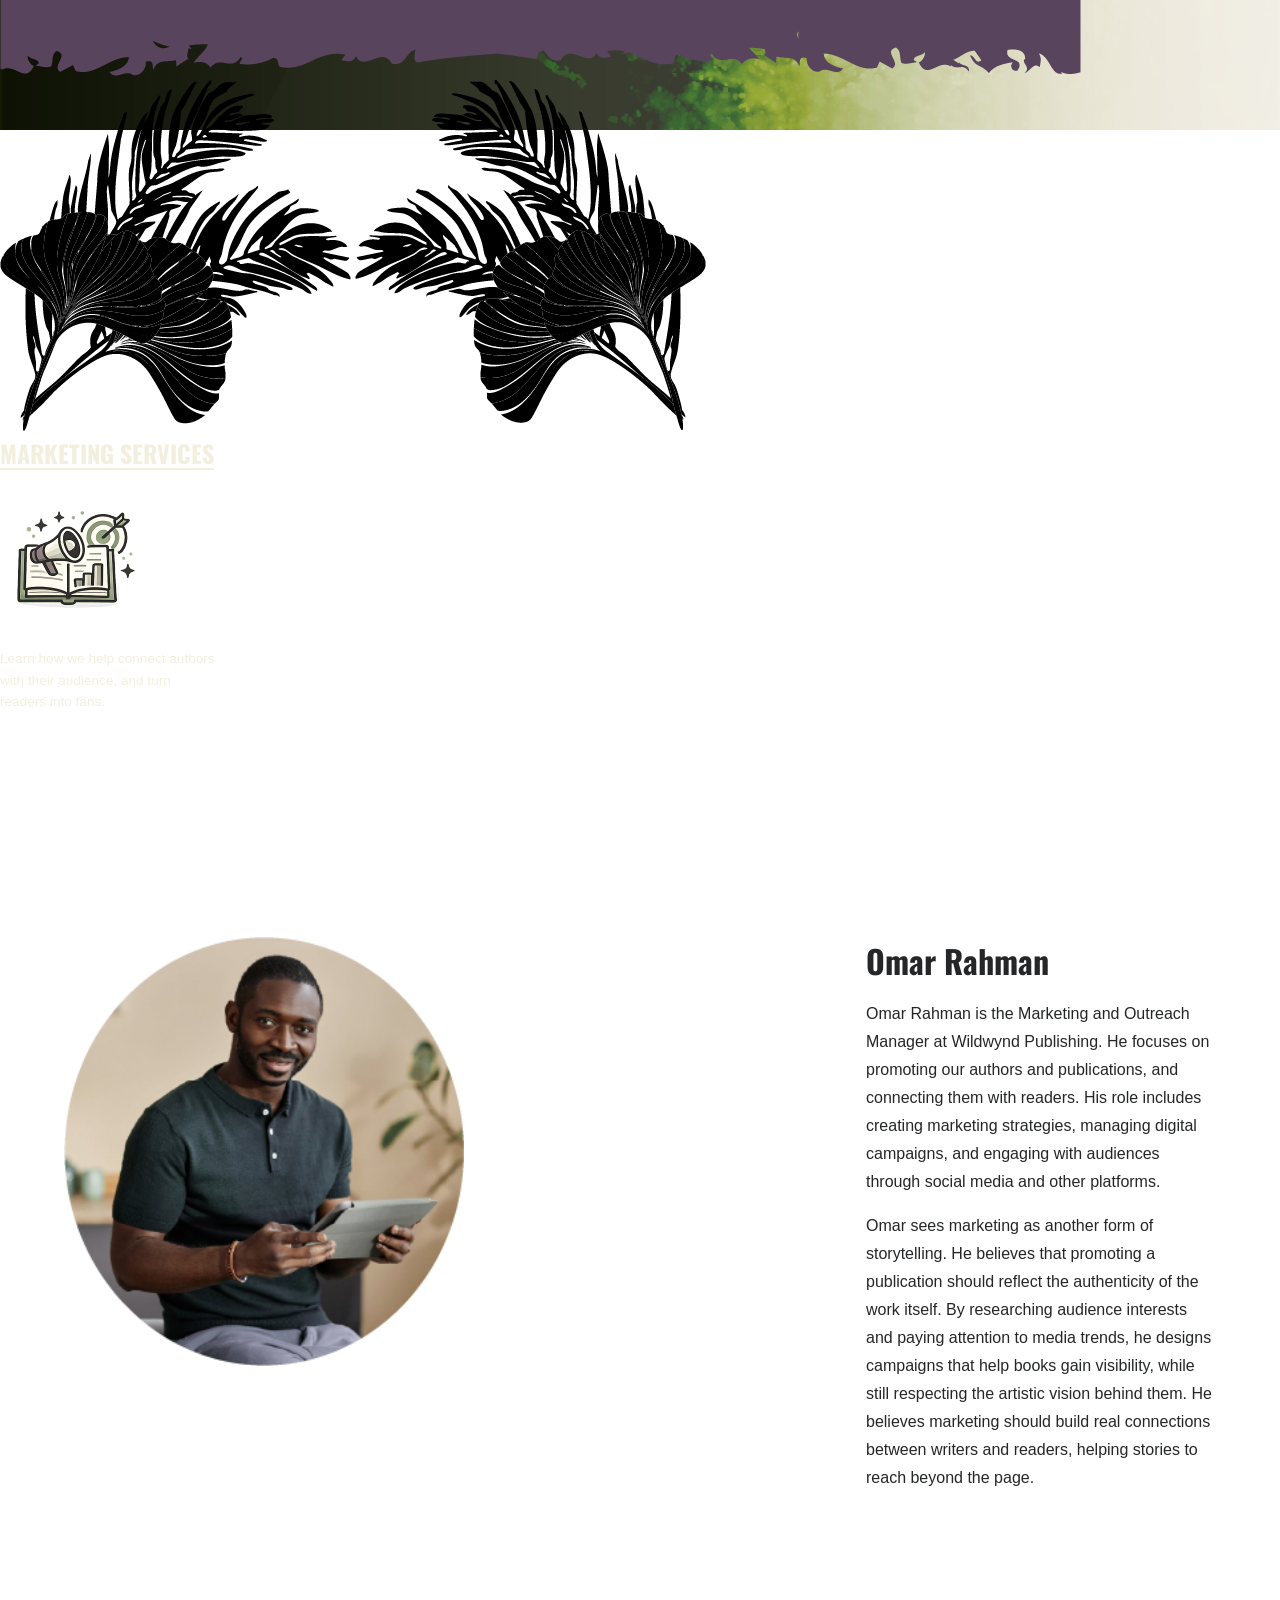
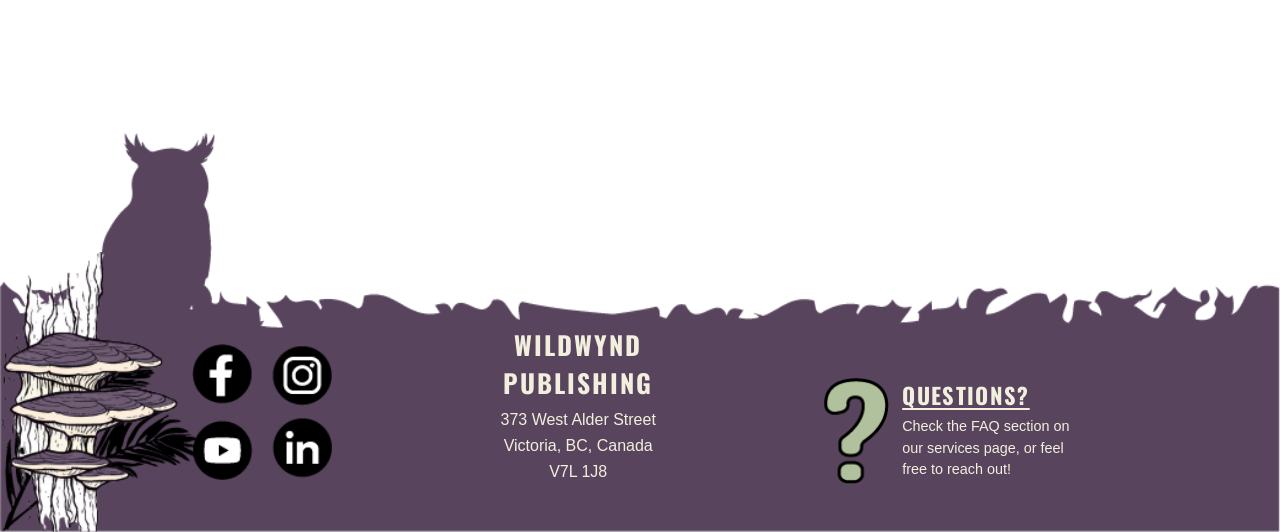
==== commit 7f1b1dd3: "Adjust size and alignment" ====
--- a/About.html
+++ b/About.html
@@ -127,6 +127,7 @@
             </p>
           </div>
           <img src="assets/Design_icon.png" alt="Design Services icon" />
+          <div class="services-divider"></div>
           <img src="assets/Distribution_icon.png" alt="Distribution icon" />
           <div class="service-col">
             <a href="services.html">DISTRIBUTION</a>
--- a/style.css
+++ b/style.css
@@ -380,17 +380,17 @@
   inset: 0;
   display: flex;
   align-items: center;
-  padding: 2rem 8rem;
   justify-content: center;
+  padding: 9rem 8rem 0;
 }
 
 .services-grid {
-  display: grid;
-  grid-template-columns: 1fr auto 1fr auto;
+  display: flex;
+  align-items: center;
+  justify-content: center;
   gap: 1rem;
   max-width: 1100px;
   width: 100%;
-  align-items: center;
 }
 
 .service-col {
@@ -398,6 +398,17 @@
   flex-direction: column;
   align-items: flex-start;
   gap: 0.8rem;
+  flex: 1;
+}
+
+.services-grid > img {
+  width: 130px;
+  flex-shrink: 0;
+}
+
+.services-divider {
+  width: 6rem;
+  flex-shrink: 0;
 }
 
 .service-col a {
@@ -417,10 +428,6 @@
   color: var(--link-visited);
 }
 
-.services-grid > img {
-  width: 150px;
-}
-
 .service-col p {
   font-family: var(--font-body);
   font-size: 0.85rem;
@@ -431,11 +438,53 @@
 
 .top-fungus {
   position: absolute;
-  right: 0;
-  top: 0;
+  right: 2%;
+  top: 20%;
   width: 150px;
   pointer-events: none;
   z-index: 5;
+}
+
+/* ============================================================
+   ABOUT — TEAM SECTIONS
+   ============================================================ */
+.team-section {
+  padding: 4rem 0;
+}
+
+.team-content {
+  display: grid;
+  grid-template-columns: 1fr 1fr;
+  max-width: 1400px;
+  margin: 0 auto;
+  padding: 10rem 4rem;
+  gap: 4rem;
+  align-items: start;
+}
+
+.team-photo img {
+  width: 100%;
+  max-width: 400px;
+}
+
+.team-text h3 {
+  font-family: var(--font-heading);
+  font-size: 2rem;
+  font-weight: 700;
+  color: var(--carbon-black);
+  margin-bottom: 1rem;
+  margin-left: auto;
+  max-width: 350px;
+}
+
+.team-text p {
+  font-family: var(--font-body);
+  font-size: 1rem;
+  line-height: 1.75;
+  color: var(--carbon-black);
+  margin-bottom: 1rem;
+  max-width: 350px;
+  margin-left: auto;
 }
 
 /* ============================================================
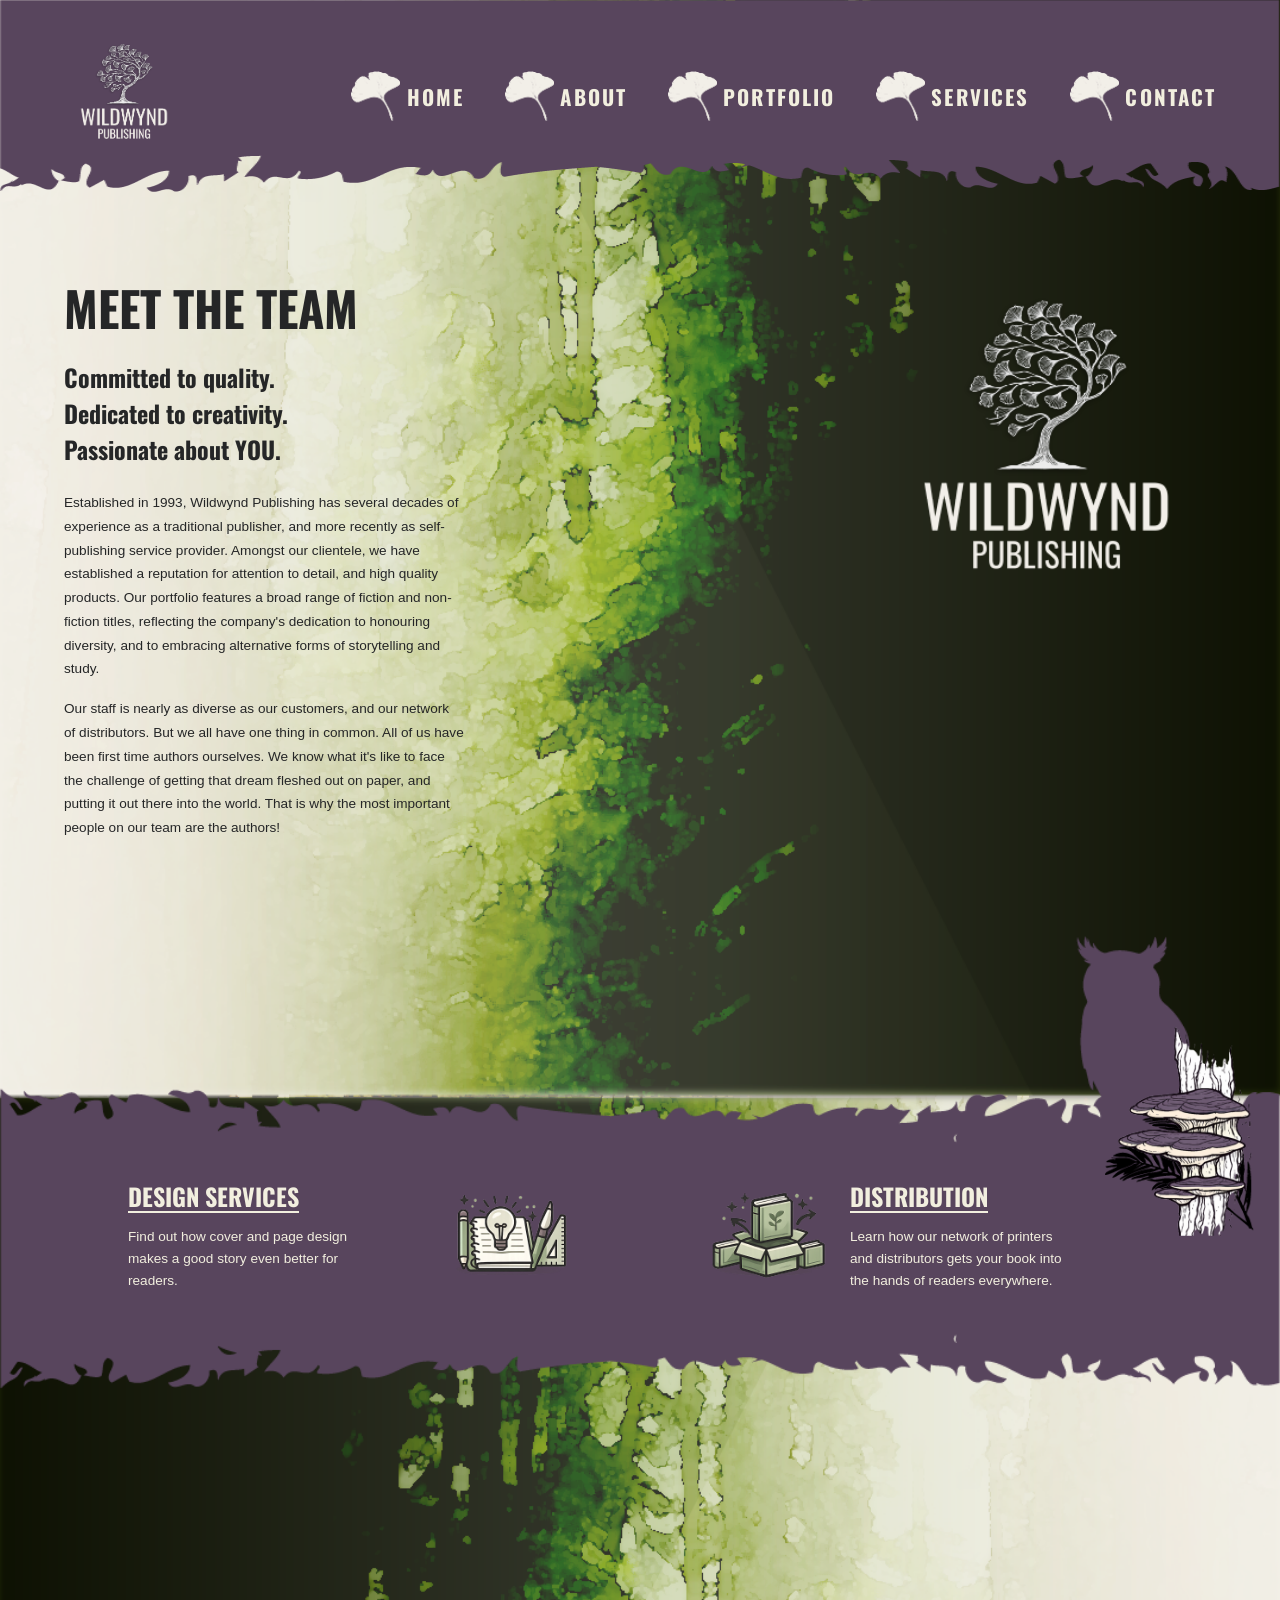
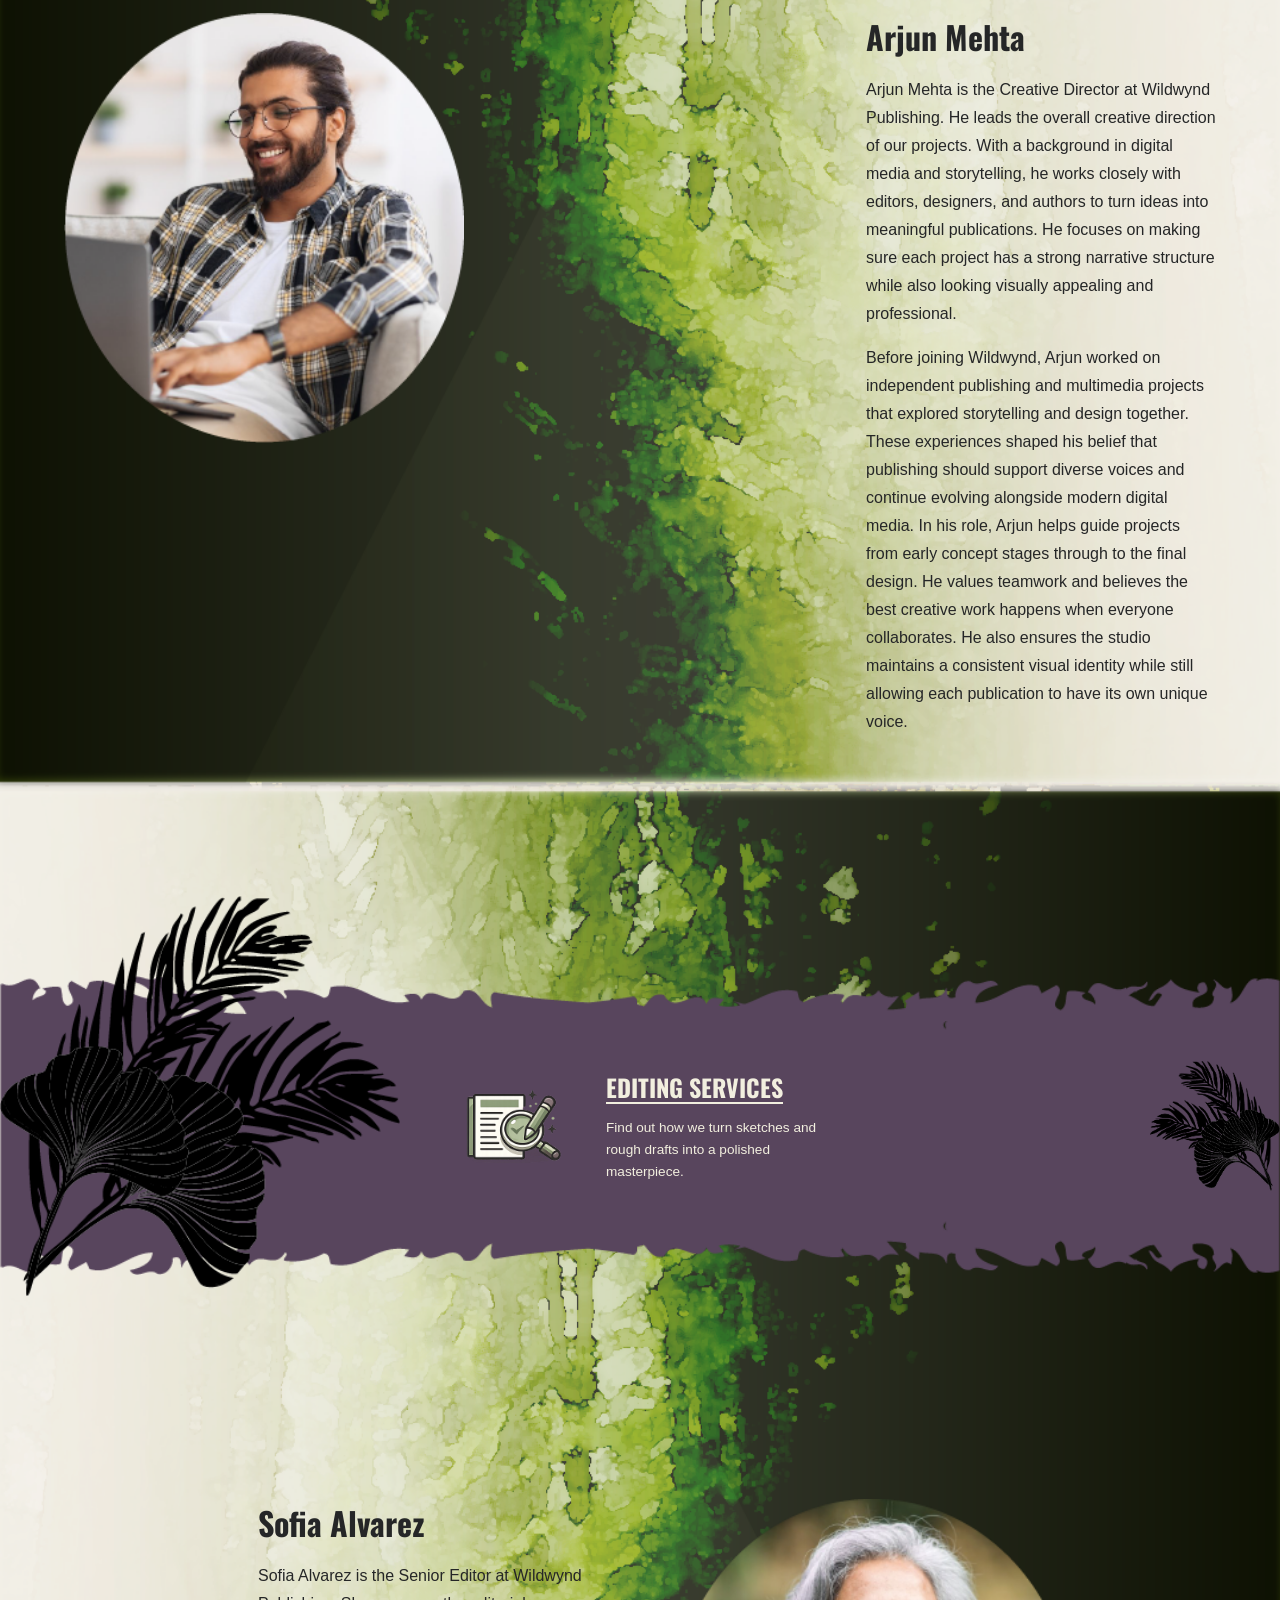
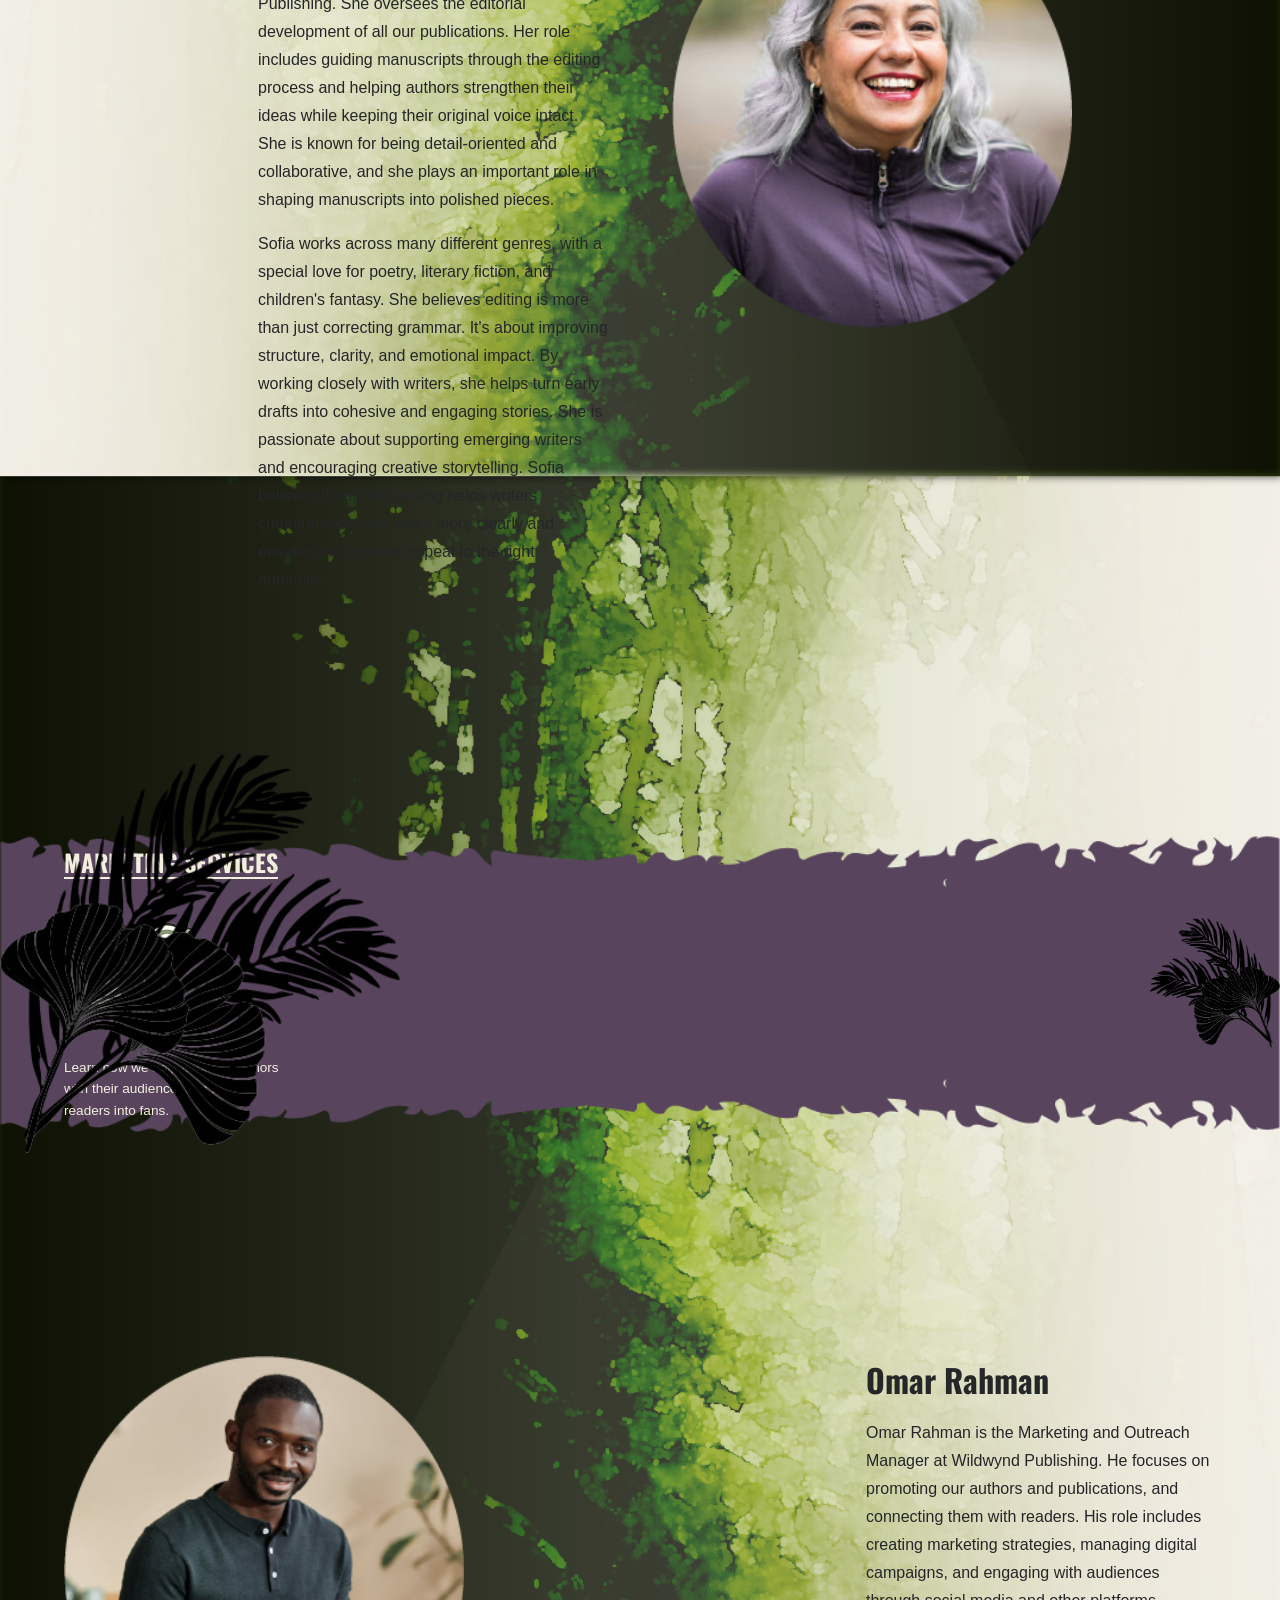
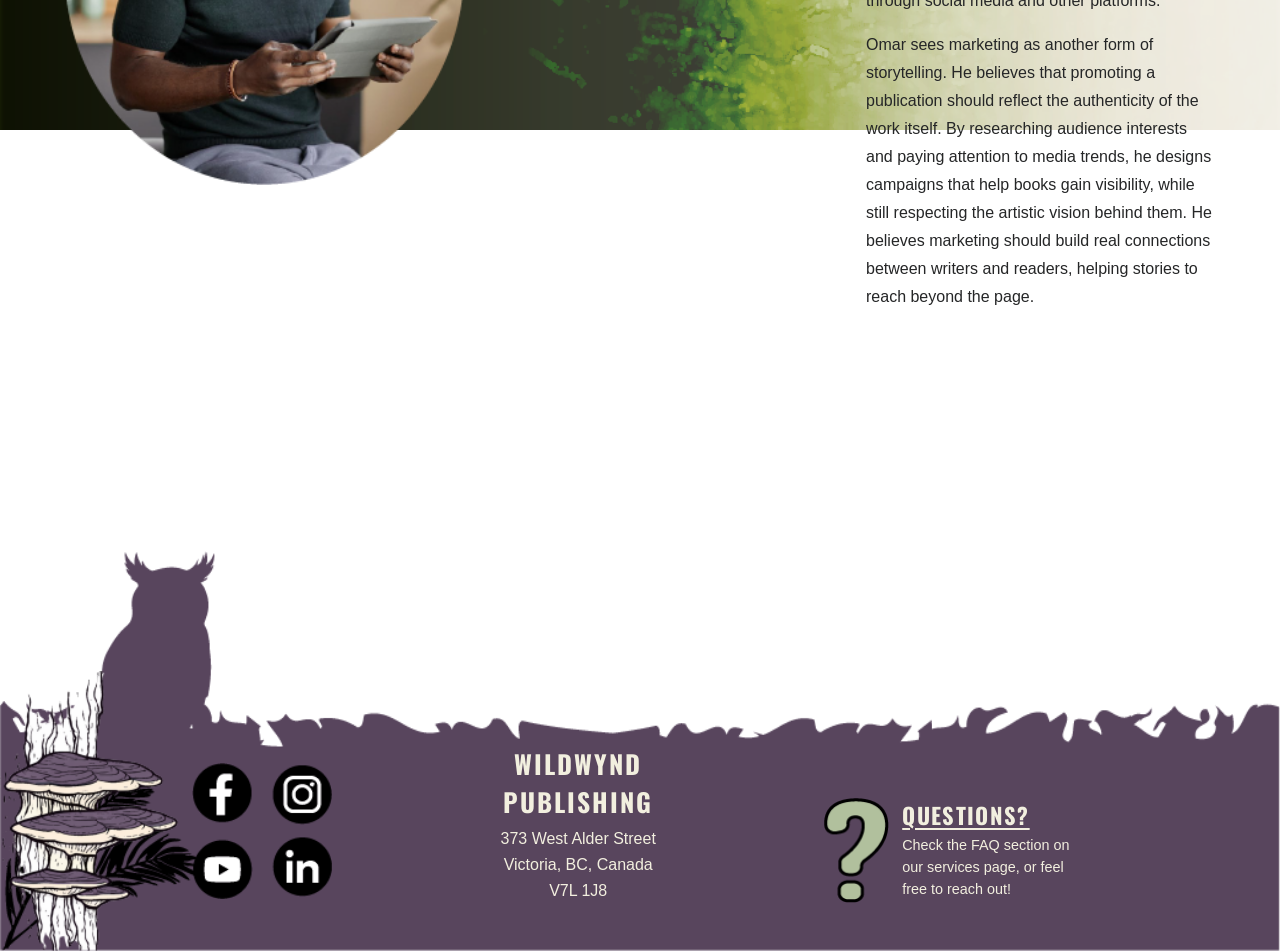
==== commit c7a98dbc: "Align the editing section" ====
--- a/About.html
+++ b/About.html
@@ -197,13 +197,15 @@
       />
 
       <div class="middle-backdrop-inner">
-        <div class="service-col">
-          <a href="services.html">EDITING SERVICES</a>
+        <div class="middle-service">
           <img src="assets/Editing_icon.png" alt="Editing Services icon" />
-          <p>
-            Find out how we turn sketches and rough drafts into a polished
-            masterpiece.
-          </p>
+          <div class="middle-service-text">
+            <a href="services.html">EDITING SERVICES</a>
+            <p>
+              Find out how we turn sketches and rough drafts into a polished
+              masterpiece.
+            </p>
+          </div>
         </div>
       </div>
     </section>
--- a/style.css
+++ b/style.css
@@ -488,6 +488,92 @@
 }
 
 /* ============================================================
+   ABOUT — MIDDLE PURPLE BANDS
+   Middle_backdrops.png — img sets height, jagged both edges
+   ============================================================ */
+.middle-backdrop-section {
+  position: relative;
+  width: 100%;
+}
+
+.middle-backdrop-section img.middle-backdrop {
+  width: 100%;
+  display: block;
+}
+
+.middle-left-plant {
+  position: absolute;
+  left: 0;
+  top: 40%;
+  transform: translateY(-50%);
+  width: 400px;
+  pointer-events: none;
+  z-index: 5;
+}
+
+.middle-right-plant {
+  position: absolute;
+  right: 0;
+  top: 50%;
+  transform: translateY(-50%);
+  width: 130px;
+  pointer-events: none;
+  z-index: 5;
+}
+
+.middle-backdrop-inner {
+  position: absolute;
+  inset: 0;
+  display: flex;
+  align-items: center;
+  justify-content: center;
+  padding: 0 4rem;
+}
+
+.middle-service {
+  display: flex;
+  flex-direction: row;
+  align-items: center;
+  gap: 2rem;
+}
+
+.middle-service img {
+  width: 120px;
+  flex-shrink: 0;
+}
+
+.middle-service-text {
+  display: flex;
+  flex-direction: column;
+  gap: 0.8rem;
+}
+
+.middle-service-text a {
+  font-family: var(--font-heading);
+  font-size: 1.5rem;
+  font-weight: 700;
+  color: var(--soft-ivory);
+  text-decoration: underline;
+  text-underline-offset: 4px;
+  text-transform: uppercase;
+}
+
+.middle-service-text a:hover {
+  color: var(--link-hover);
+}
+.middle-service-text a:visited {
+  color: var(--link-visited);
+}
+
+.middle-service-text p {
+  font-family: var(--font-body);
+  font-size: 0.85rem;
+  color: var(--soft-ivory);
+  line-height: 1.6;
+  max-width: 220px;
+}
+
+/* ============================================================
    FOOTER
    Footer_backdrop.png — CSS background
    ============================================================ */
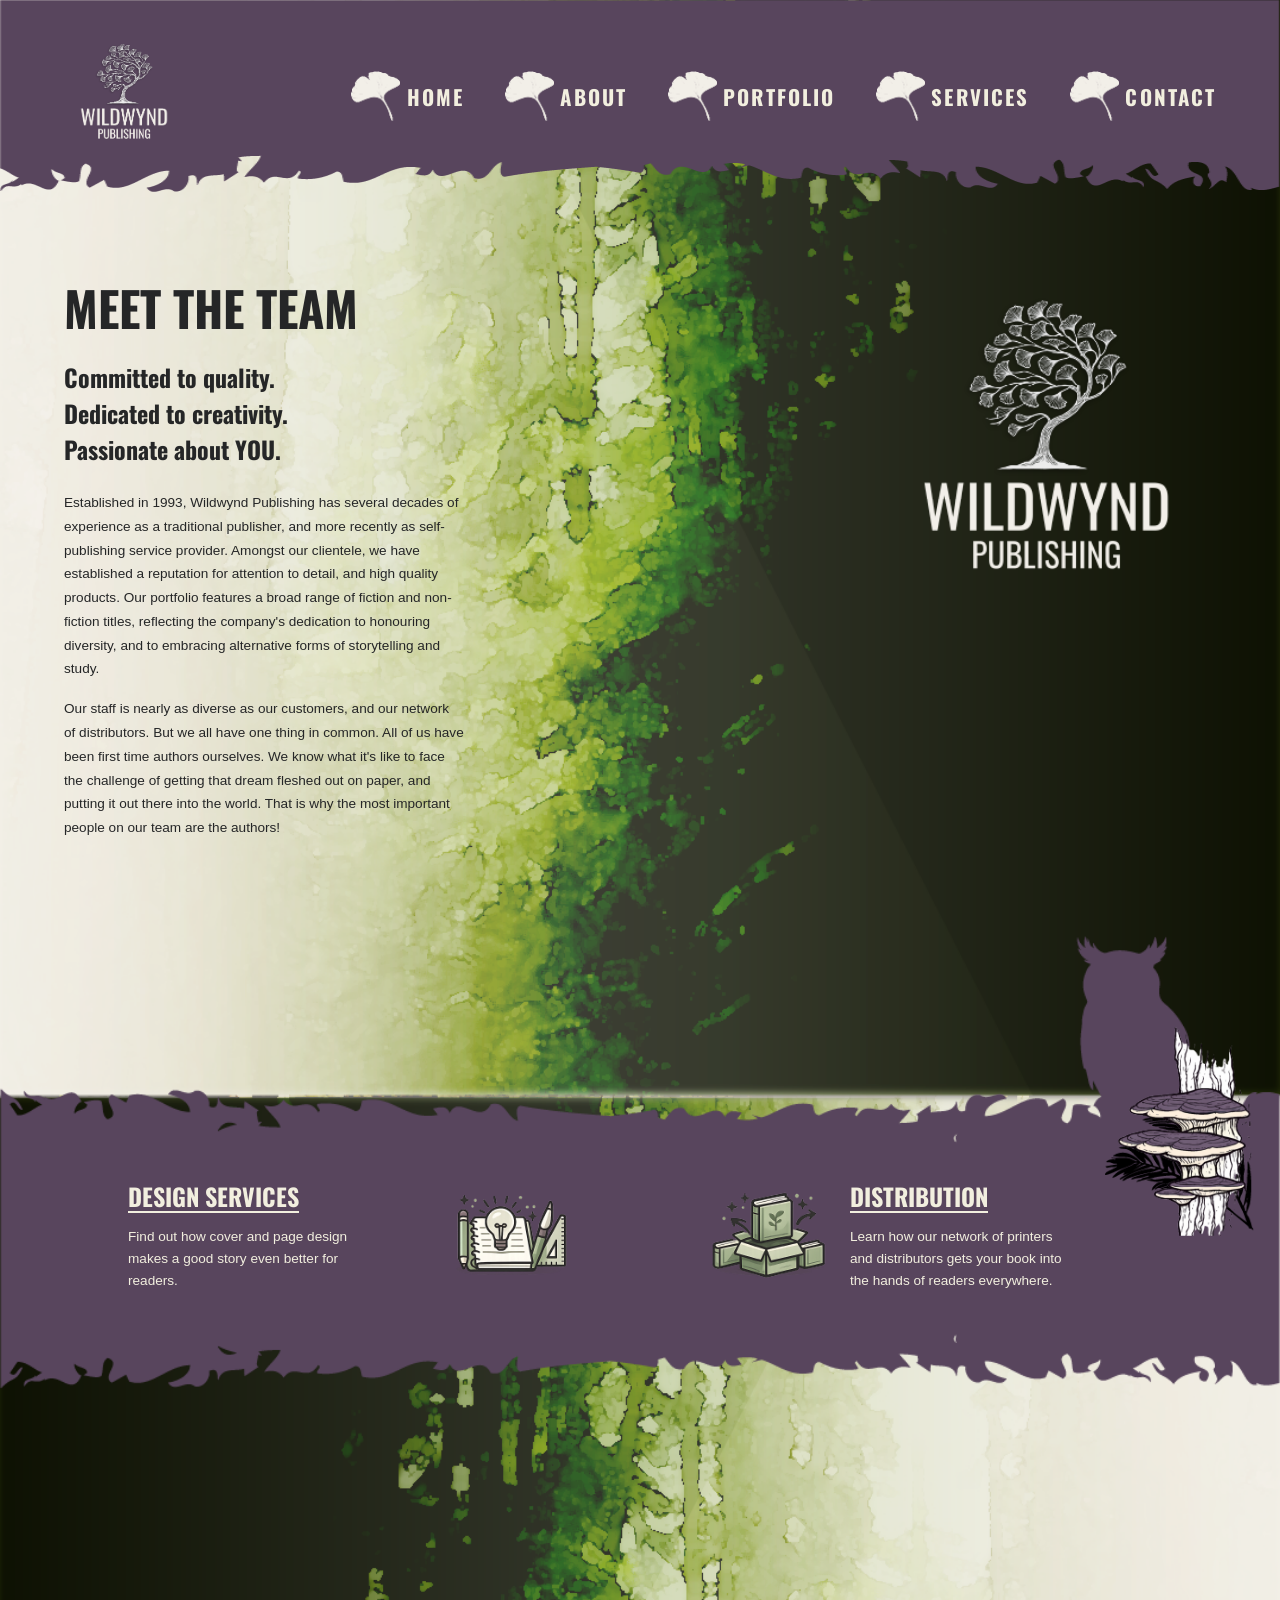
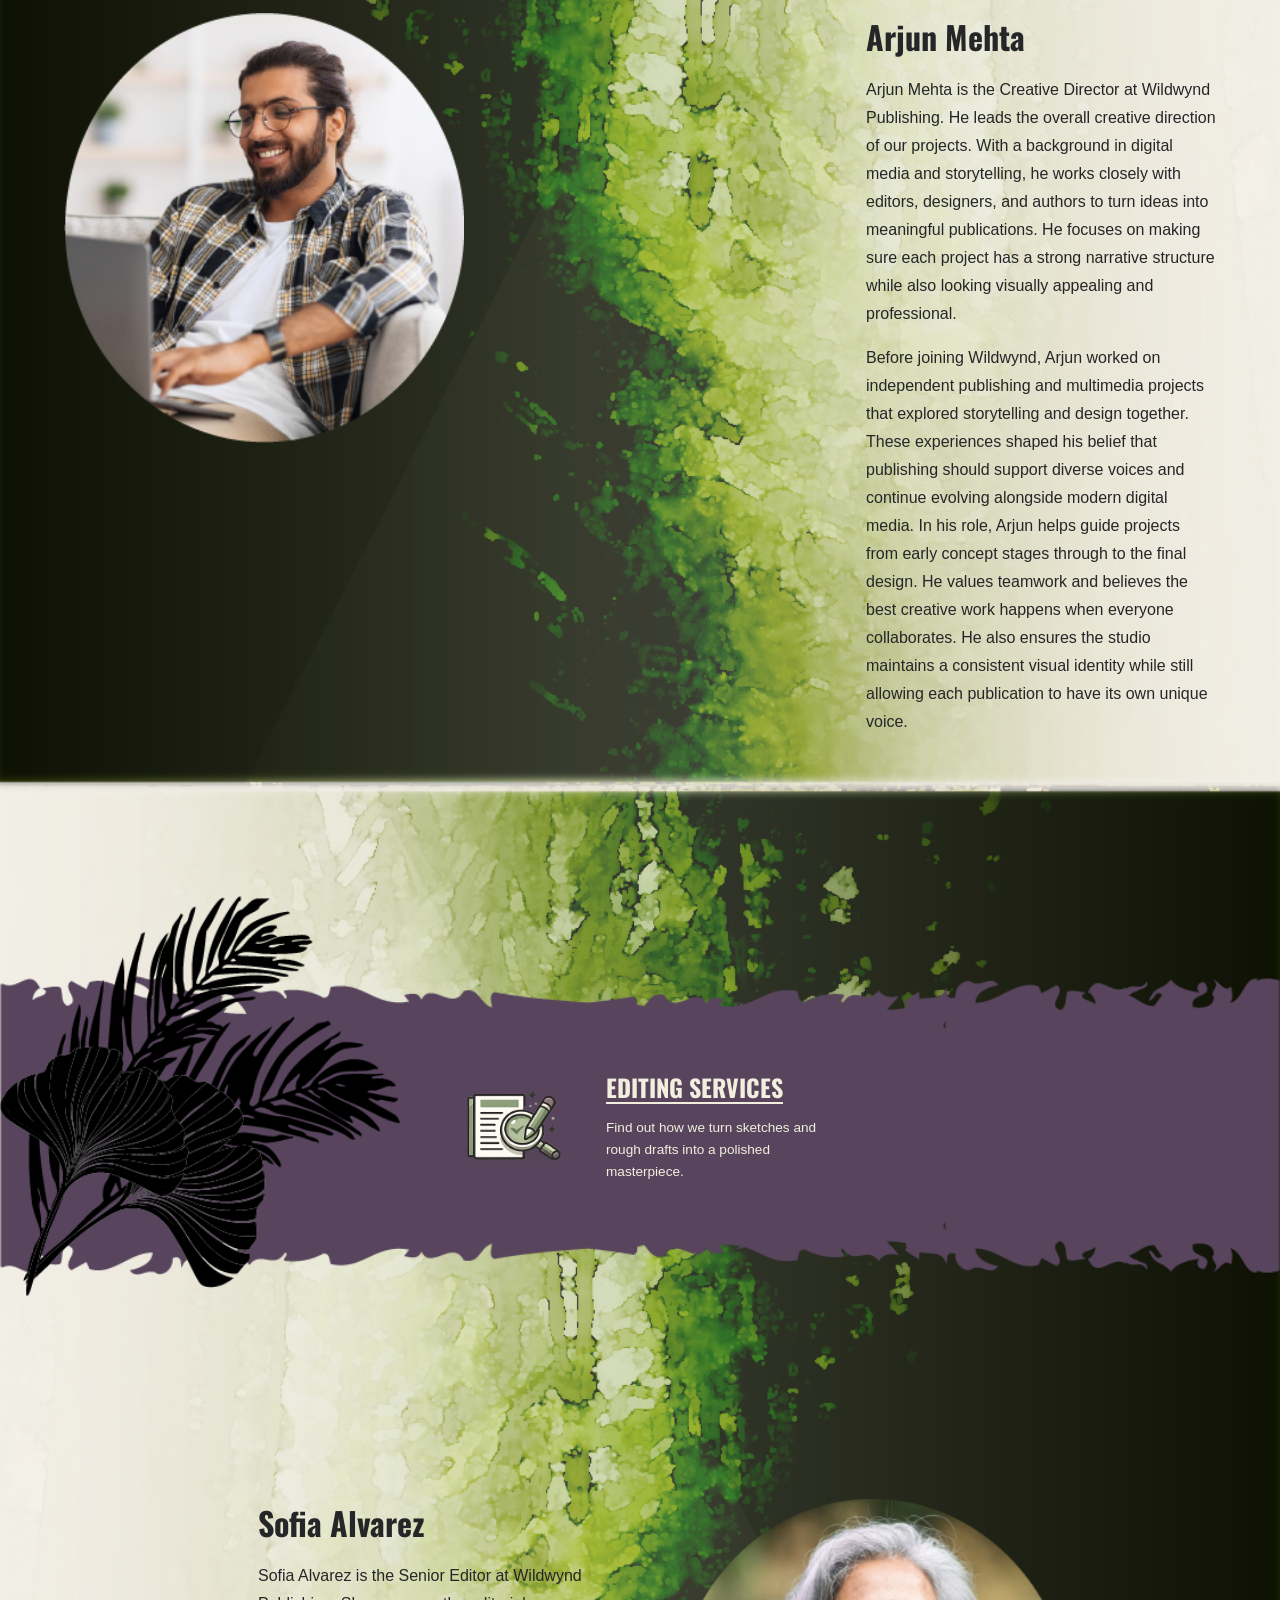
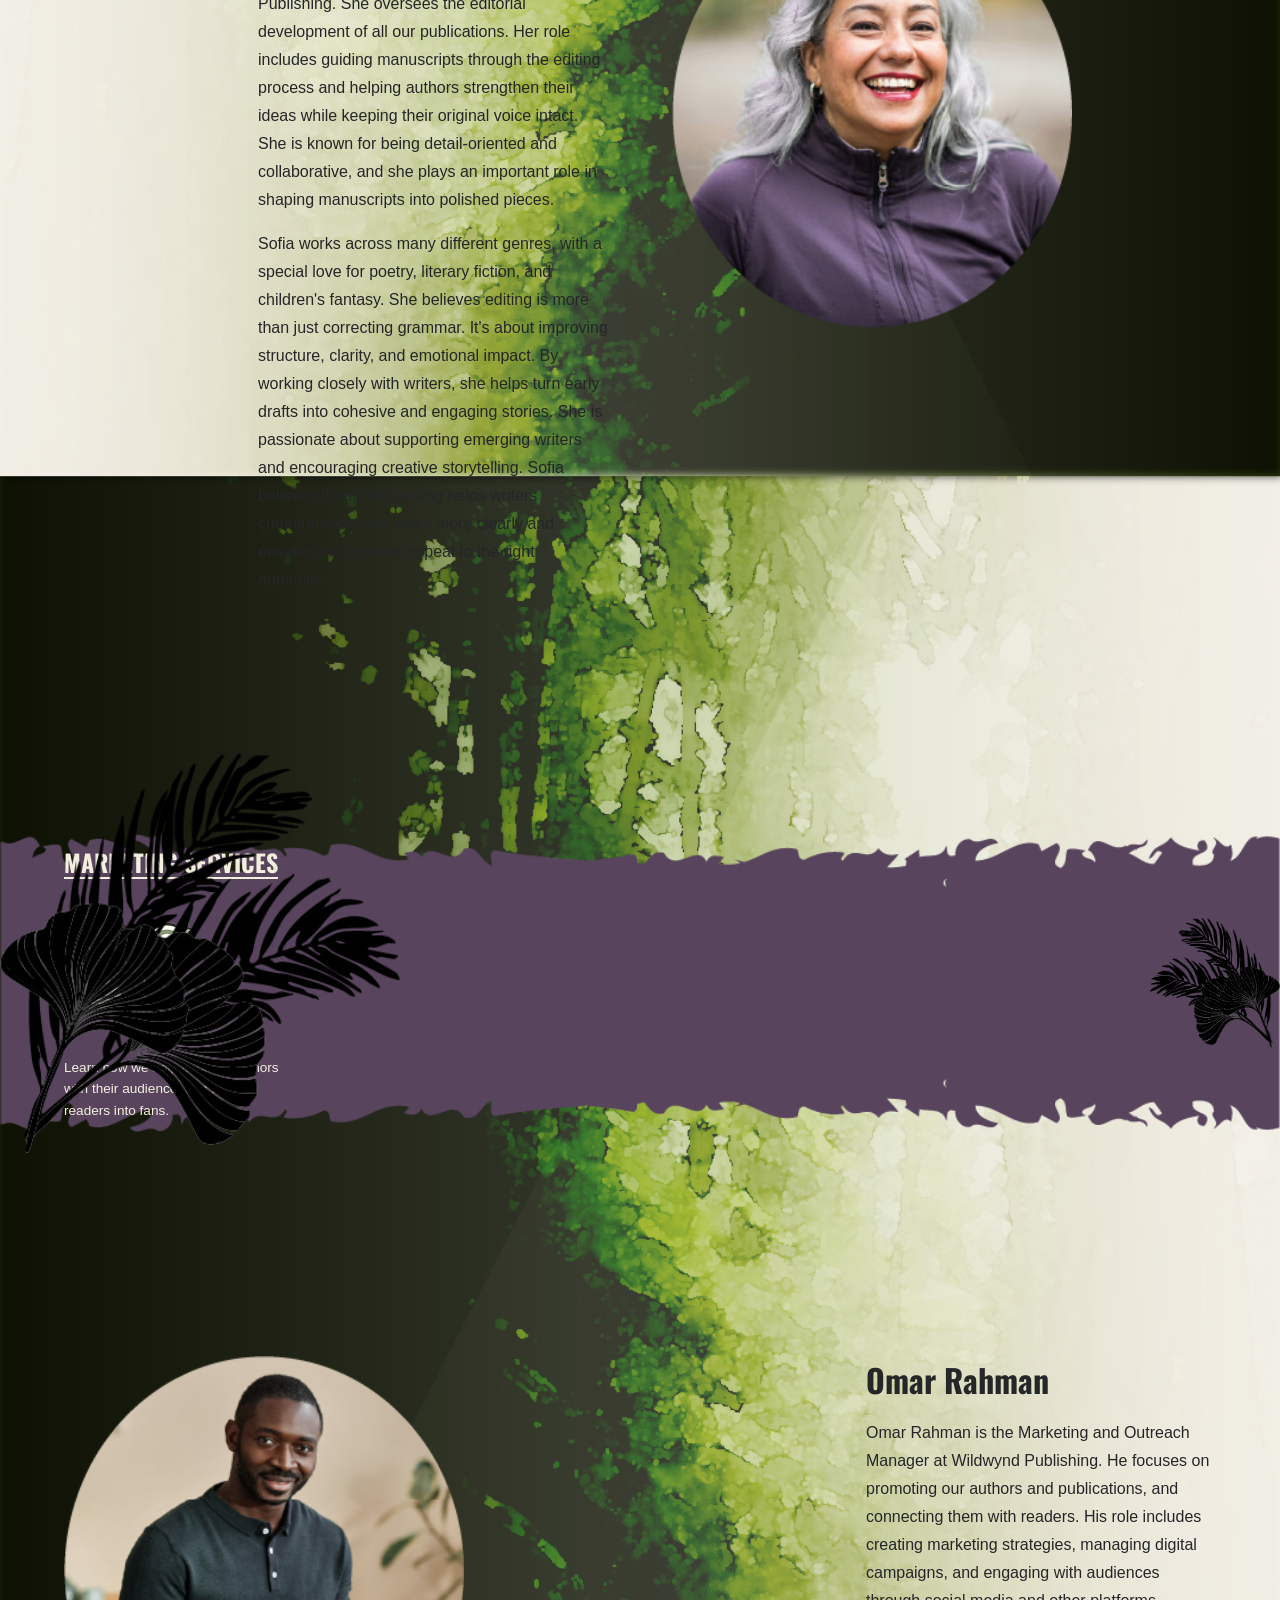
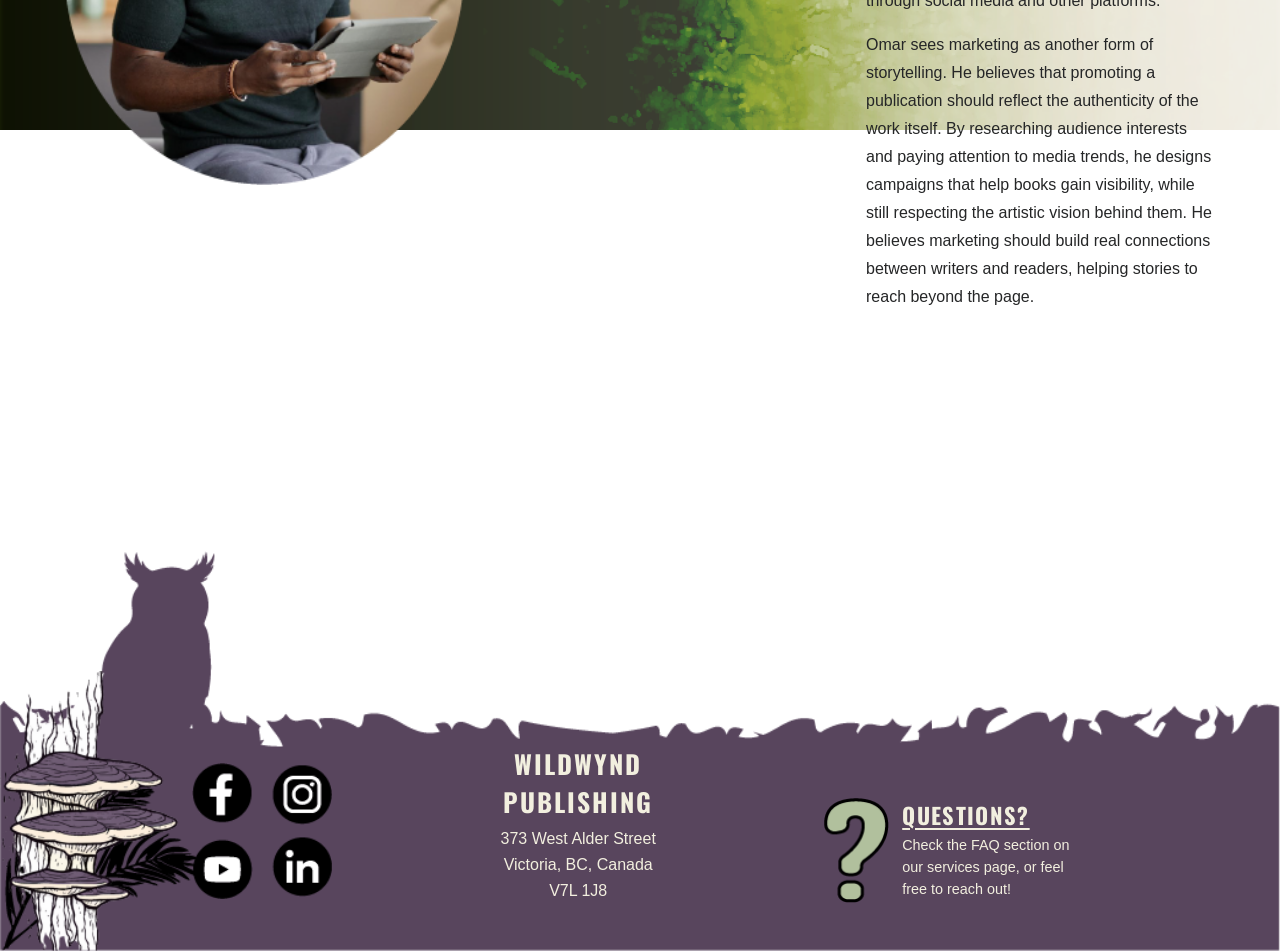
==== commit 762960e1: "Update About.html" ====
--- a/About.html
+++ b/About.html
@@ -189,12 +189,6 @@
         alt=""
         aria-hidden="true"
       />
-      <img
-        class="middle-right-plant"
-        src="assets/Middle_right_plant.png"
-        alt=""
-        aria-hidden="true"
-      />
 
       <div class="middle-backdrop-inner">
         <div class="middle-service">
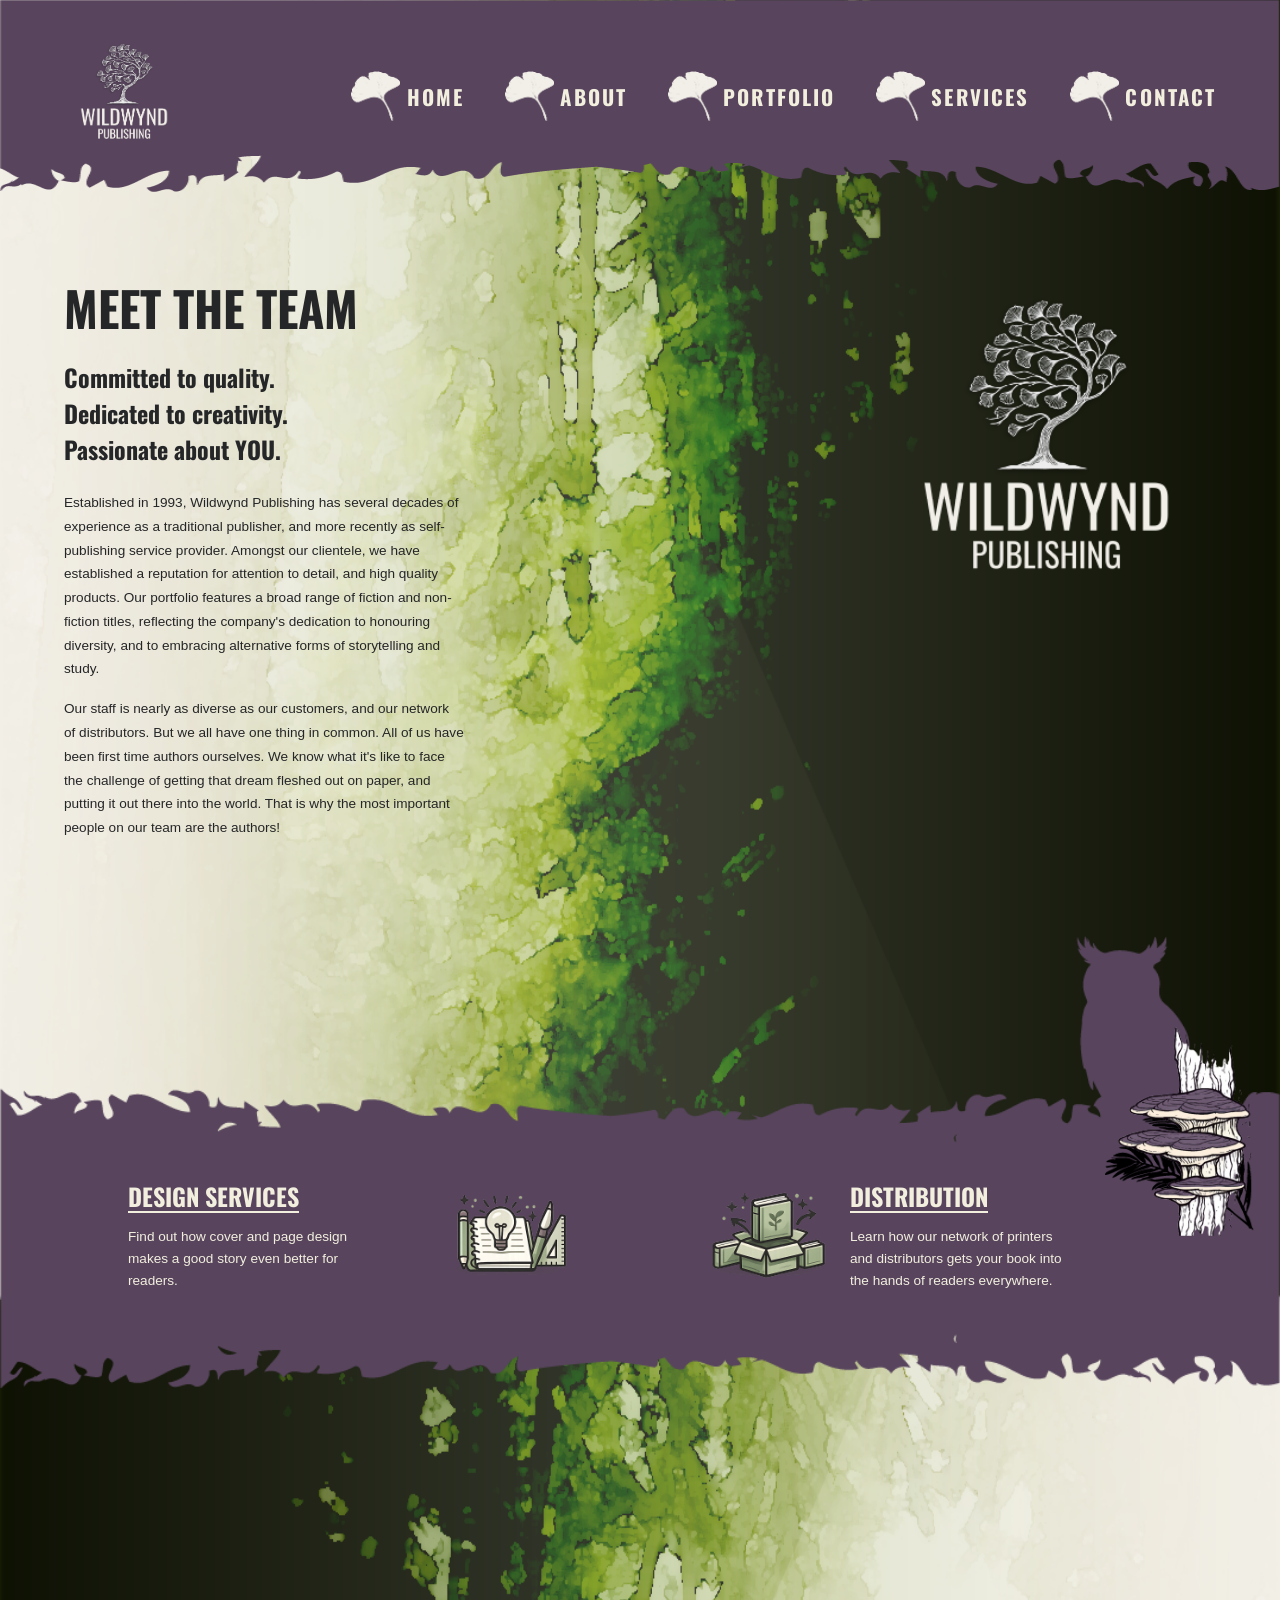
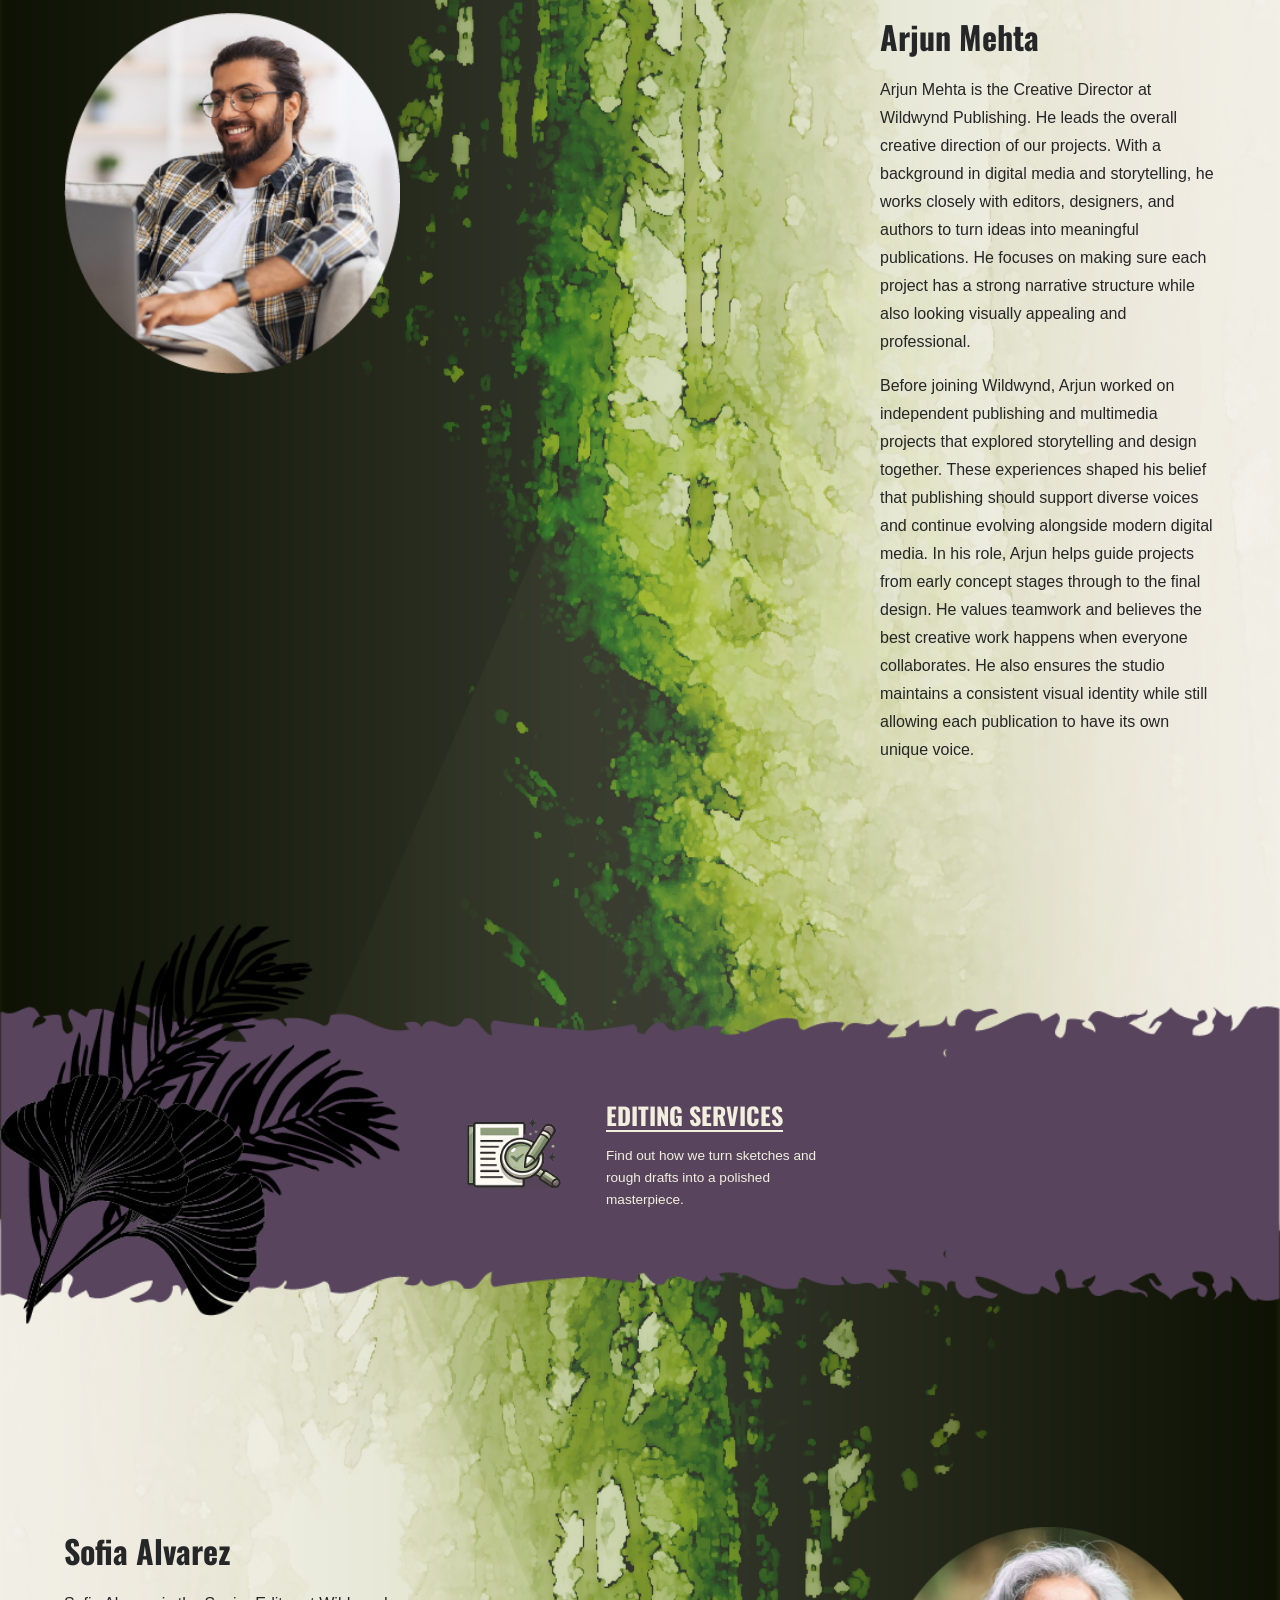
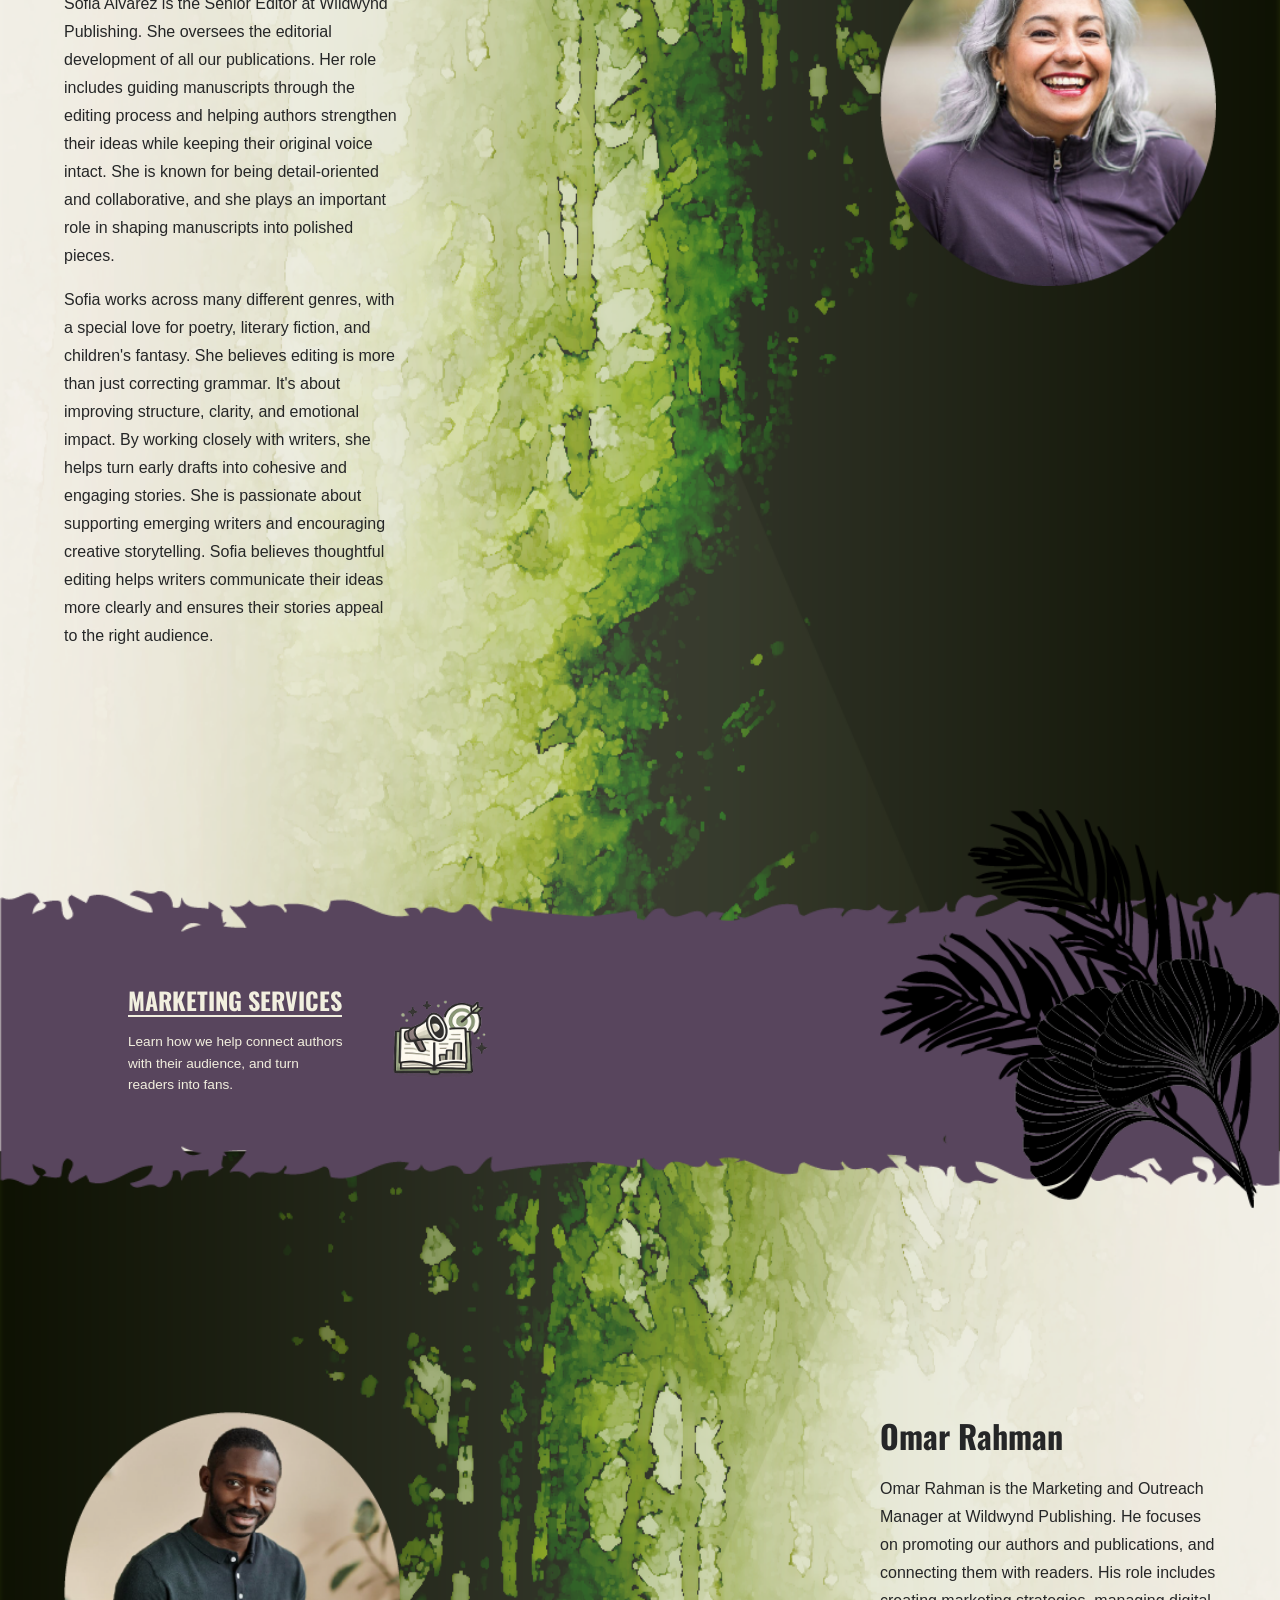
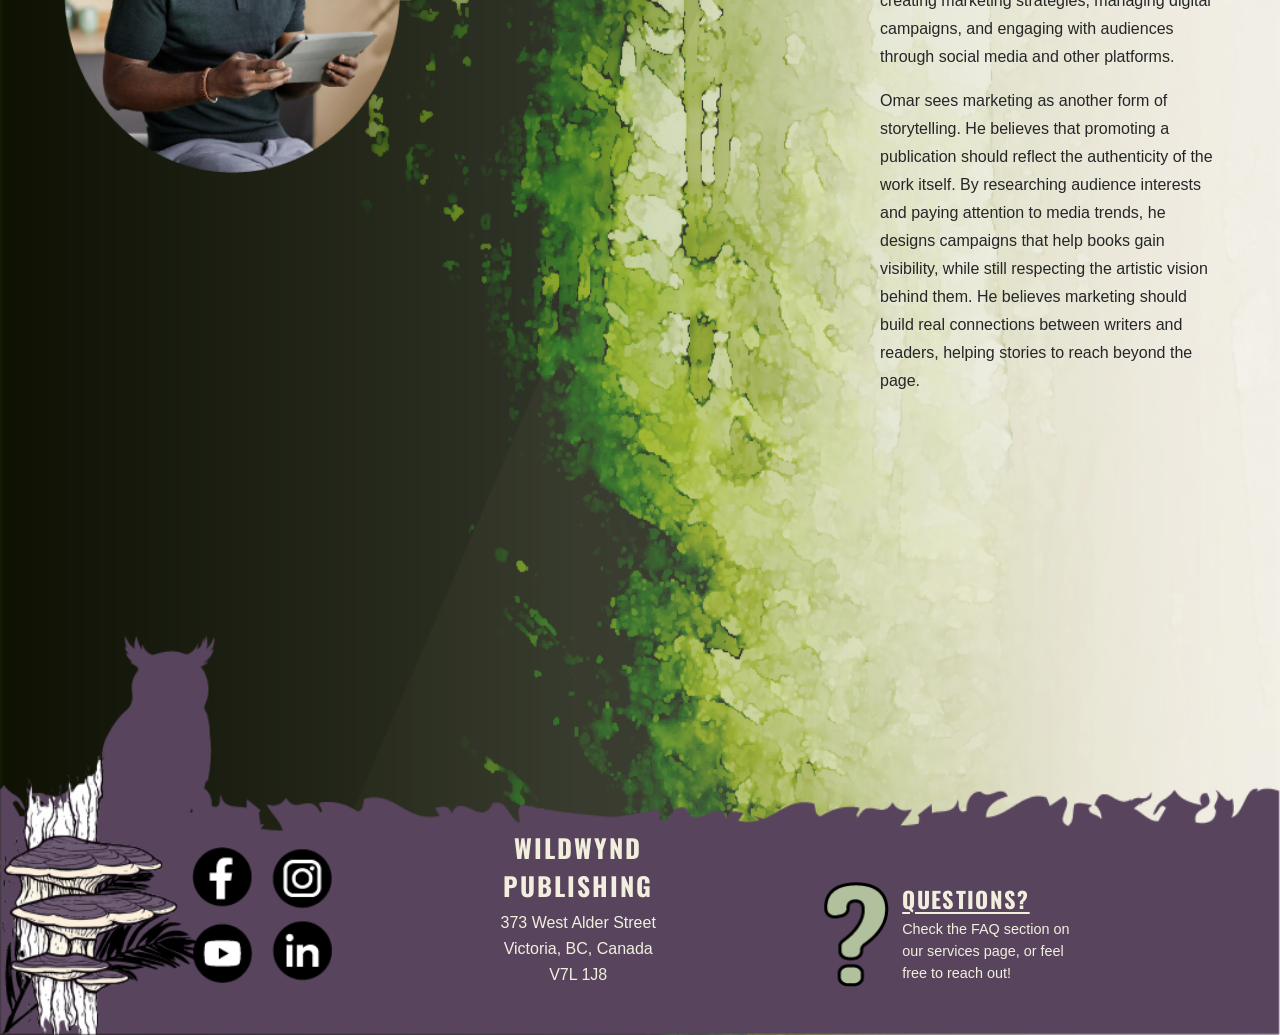
==== commit f741a170: "Adjust last sections" ====
--- a/About.html
+++ b/About.html
@@ -190,7 +190,7 @@
         aria-hidden="true"
       />
 
-      <div class="middle-backdrop-inner">
+      <div class="middle-backdrop-inner middle-backdrop-center">
         <div class="middle-service">
           <img src="assets/Editing_icon.png" alt="Editing Services icon" />
           <div class="middle-service-text">
@@ -247,26 +247,22 @@
         aria-hidden="true"
       />
       <img
-        class="middle-left-plant"
-        src="assets/Middle_left_plant.png"
-        alt=""
-        aria-hidden="true"
-      />
-      <img
         class="middle-right-plant"
         src="assets/Middle_right_plant.png"
         alt=""
         aria-hidden="true"
       />
 
-      <div class="middle-backdrop-inner">
-        <div class="service-col">
-          <a href="services.html">MARKETING SERVICES</a>
+      <div class="middle-backdrop-inner middle-backdrop-left">
+        <div class="middle-service">
+          <div class="middle-service-text">
+            <a href="services.html">MARKETING SERVICES</a>
+            <p>
+              Learn how we help connect authors with their audience, and turn
+              readers into fans.
+            </p>
+          </div>
           <img src="assets/Marketing_icon.png" alt="Marketing Services icon" />
-          <p>
-            Learn how we help connect authors with their audience, and turn
-            readers into fans.
-          </p>
         </div>
       </div>
     </section>
--- a/style.css
+++ b/style.css
@@ -355,10 +355,9 @@
 
 .about-page {
   background-image: url("assets/About_BG.png");
-  background-size: 100% auto;
+  background-size: 100% 100%;
   background-position: center top;
   background-repeat: no-repeat;
-  min-height: 100vh;
 }
 
 /* ============================================================
@@ -458,7 +457,7 @@
   max-width: 1400px;
   margin: 0 auto;
   padding: 10rem 4rem;
-  gap: 4rem;
+  gap: 30rem;
   align-items: start;
 }
 
@@ -514,9 +513,9 @@
 .middle-right-plant {
   position: absolute;
   right: 0;
-  top: 50%;
+  top: 40%;
   transform: translateY(-50%);
-  width: 130px;
+  width: 400px;
   pointer-events: none;
   z-index: 5;
 }
@@ -526,8 +525,15 @@
   inset: 0;
   display: flex;
   align-items: center;
+  padding: 0 8rem;
+}
+
+.middle-backdrop-center {
   justify-content: center;
-  padding: 0 4rem;
+}
+
+.middle-backdrop-left {
+  justify-content: flex-start;
 }
 
 .middle-service {
